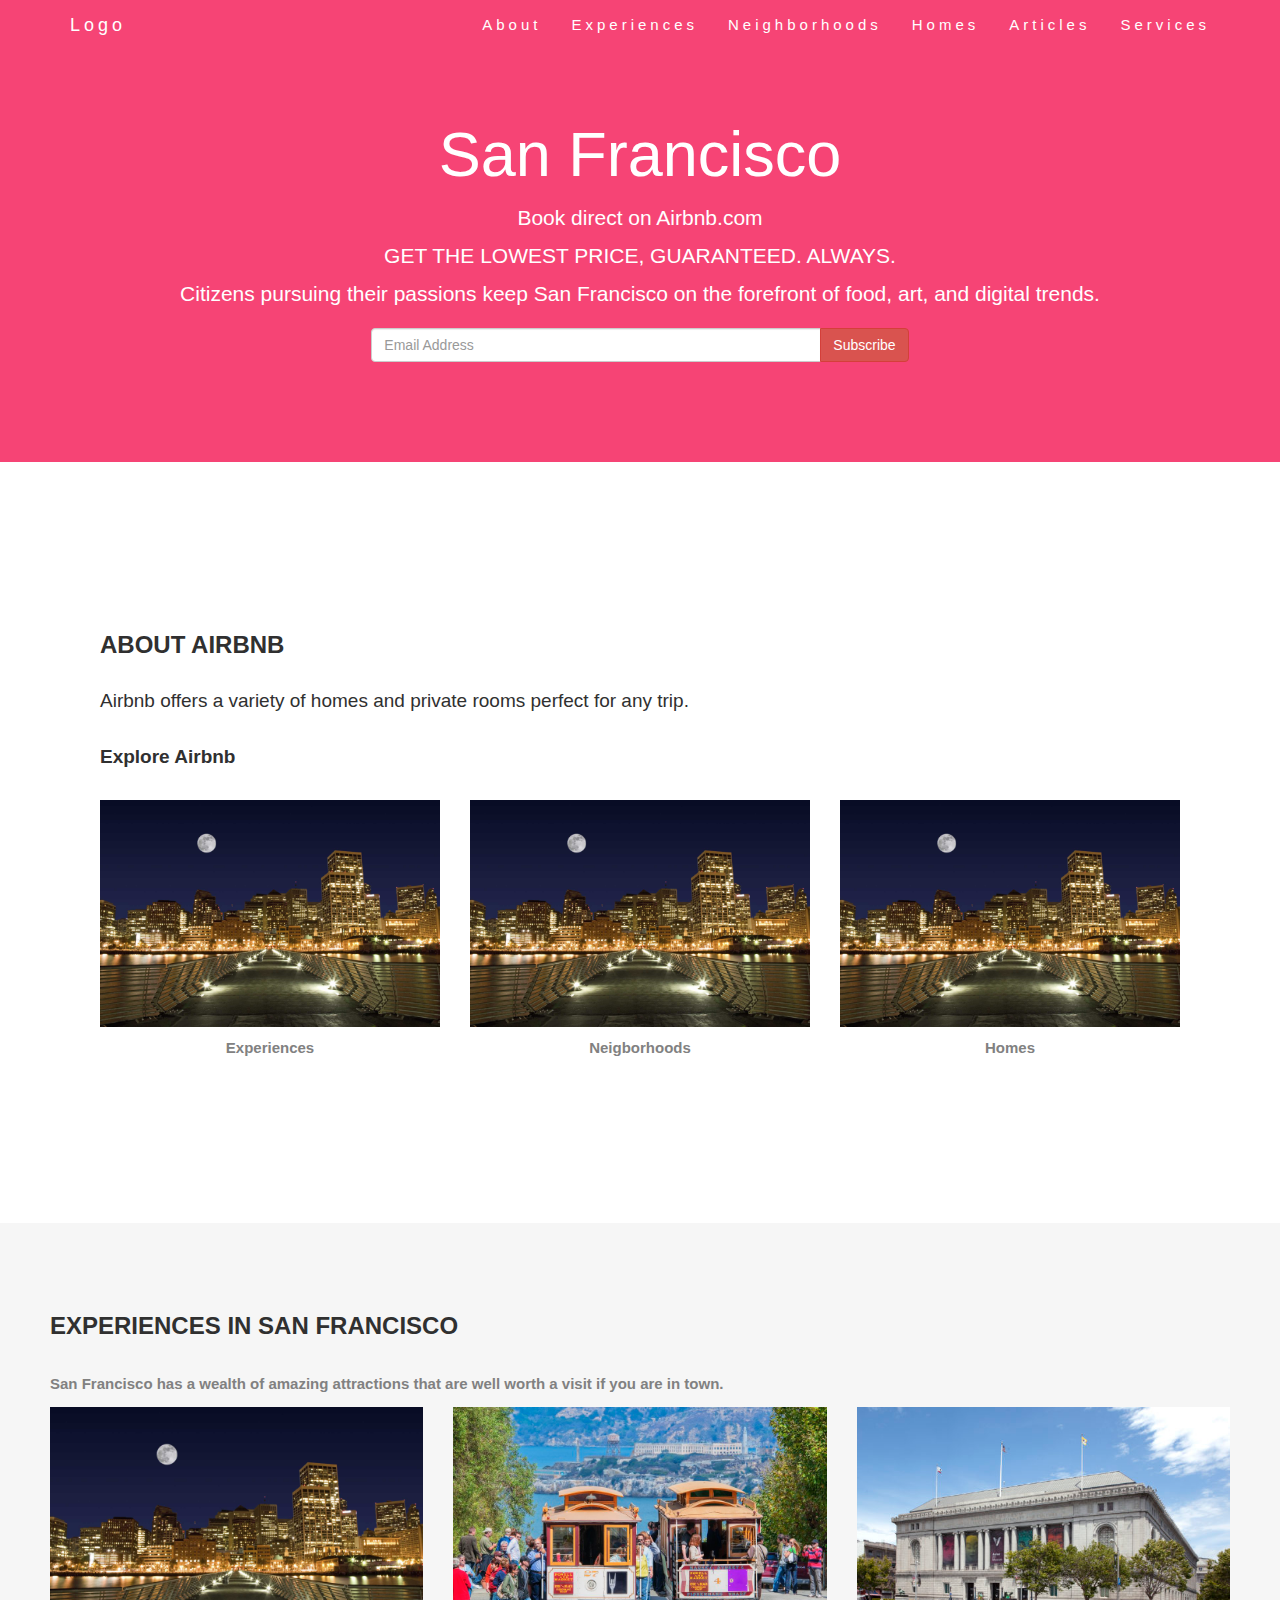
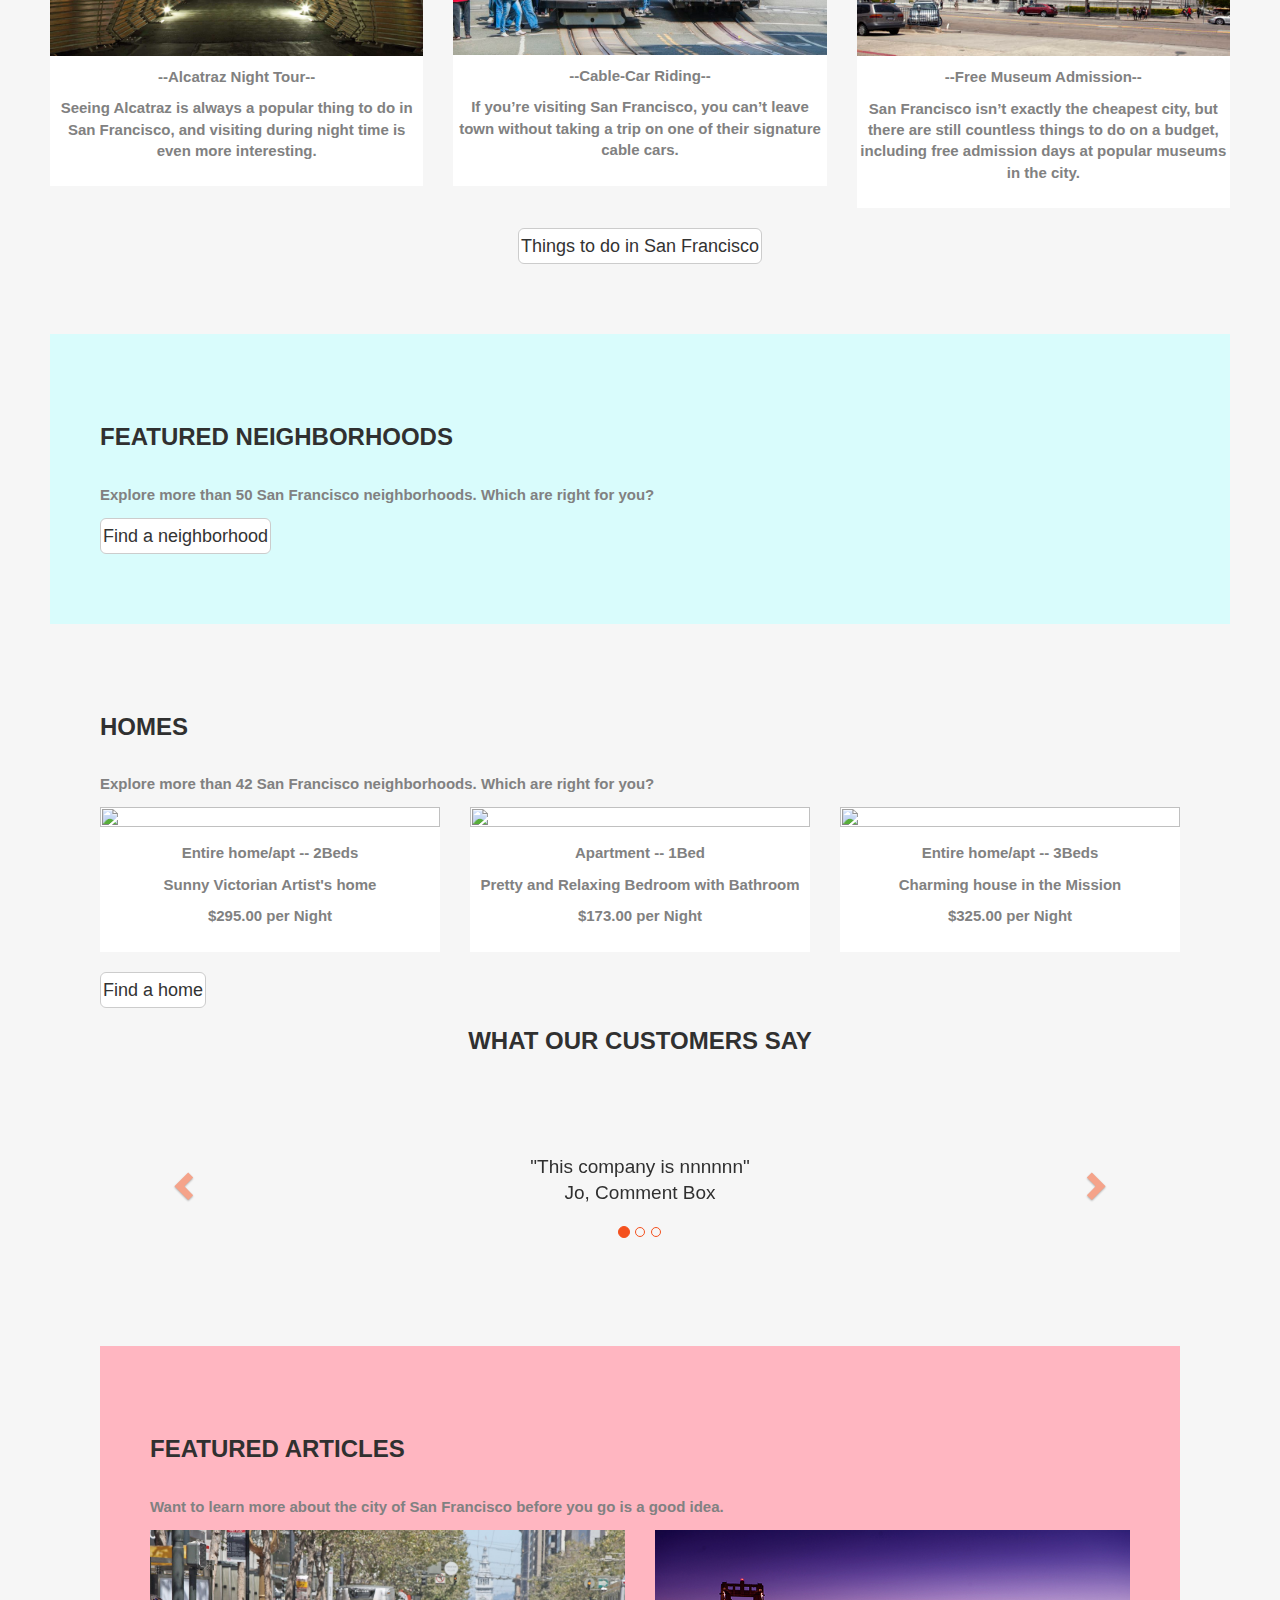
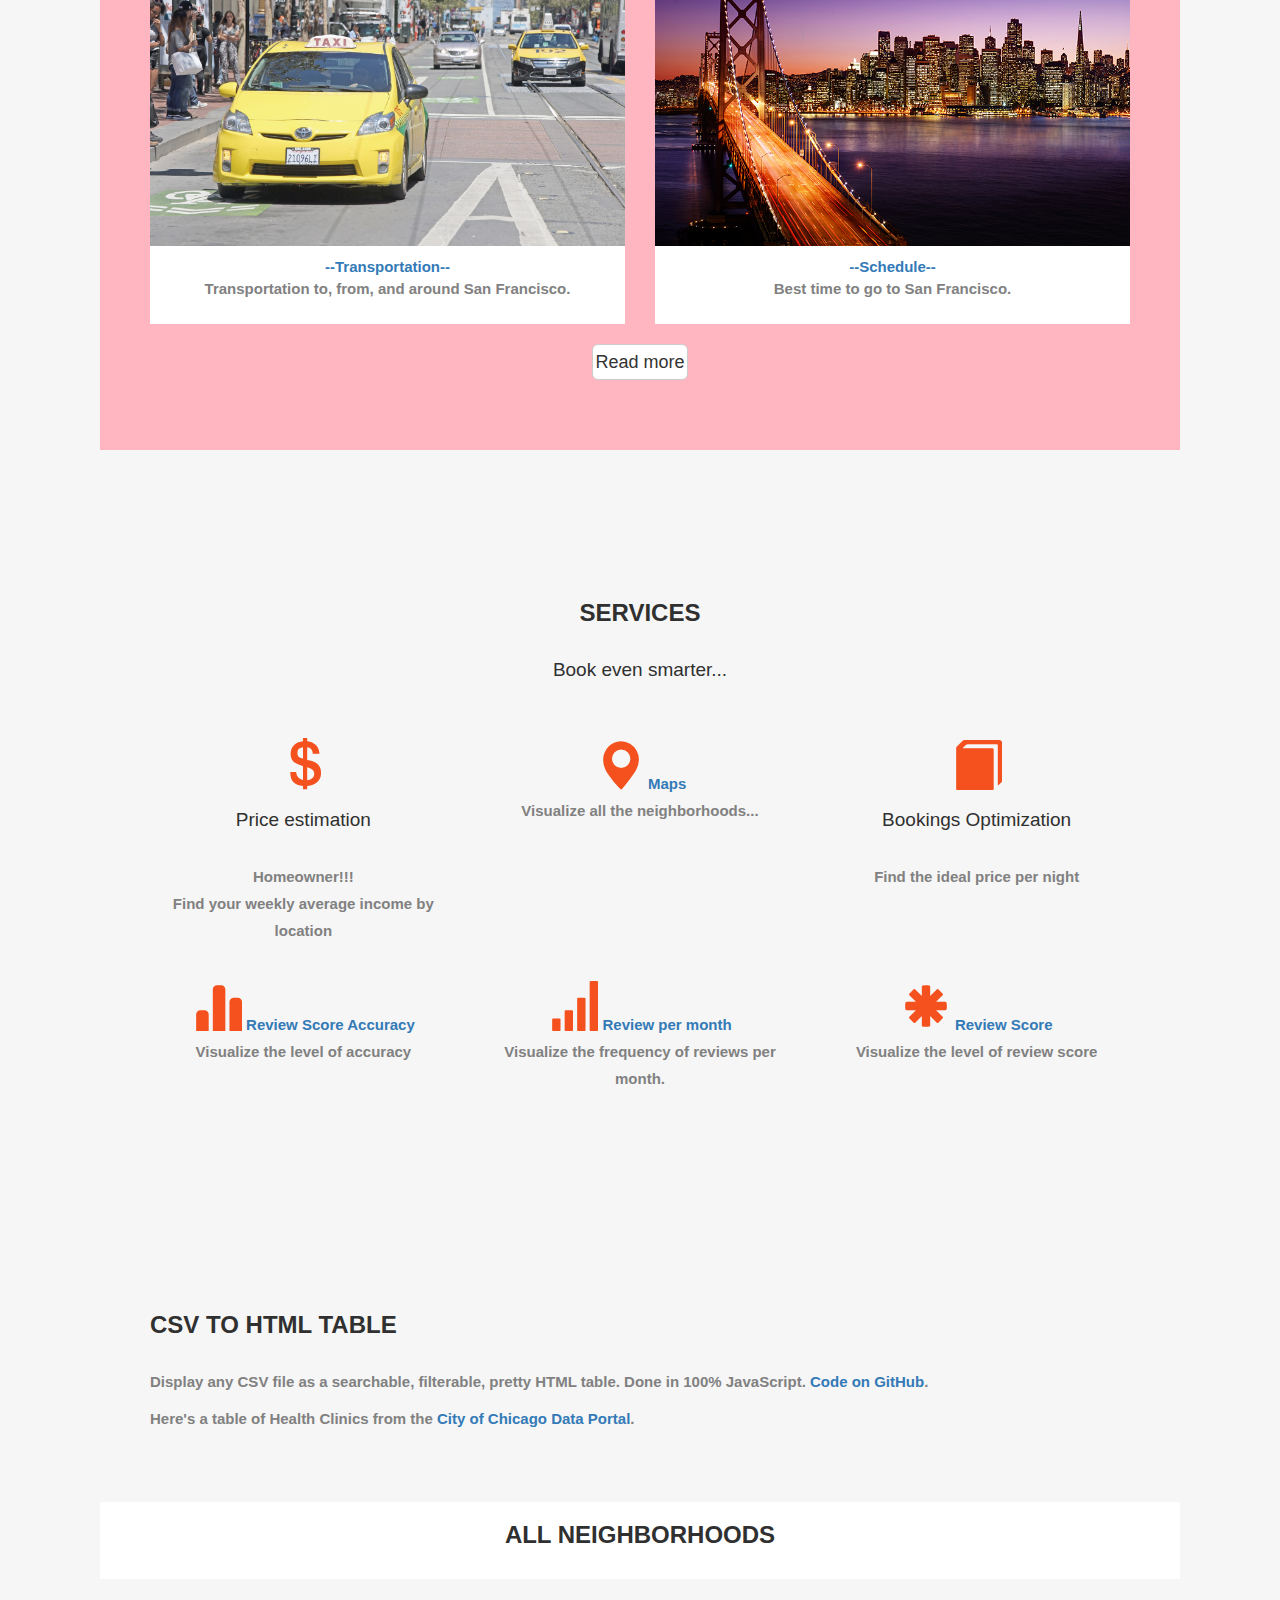
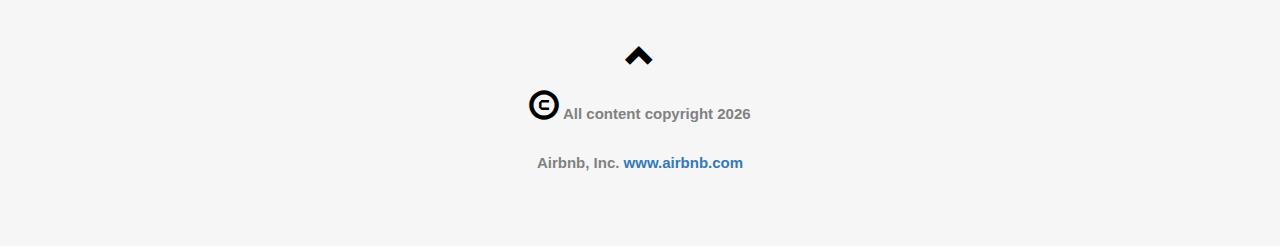
==== index.html @ 77269567 "Update index.html" ====
<!DOCTYPE html>
<html lang="en">

   	 <head>
	       <meta charset="utf-8">
               <meta http-equiv="X-UA-Compatible" content="IE=edge">
               <meta name="viewport" content="width=device-width, initial-scale=1">
   	 	      <nav class="navbar navbar-default navbar-fixed-top">
		            <div class="container">
			             <div class="navbar-header">
				             <button type="button" class="navbar-toggle" data-toggle="collapse" data-target="#myNavbar">
					            <span class="icon-bar"></span>
					            <span class="icon-bar"></span>
					            <span class="icon-bar"></span>  
					            
				             </button>
				            <a class="navbar-brand" href="#"> Logo </a>
			             </div>
			          <div class="collapse navbar-collapse" id="myNavbar">
				            <ul class="nav navbar-nav navbar-right">
					            <li><a href="#about"> About </a></li>
					            <li><a href="#experiences"> Experiences </a></li>
					            <li><a href="#neighborhoods"> Neighborhoods </a></li>
					            <li><a href="#homes"> Homes </a></li>
					            <li><a href="#articles"> Articles </a></li>
					            <li><a href="#services"> Services </a></li>
					            
				             </ul>
			          </div>
		            </div>
	            </nav>

        
        <title>San Francisco Airbnb Neighborhoods</title>
        <meta name="author" content="Jorelle Kebeto">
         <meta content="Display any CSV file as a searchable, filterable, pretty HTML table" />
          <!-- Add Bootstrap CDN -->
          <link rel="stylesheet" href="https://maxcdn.bootstrapcdn.com/bootstrap/3.3.7/css/bootstrap.min.css">
          <script src="https://ajax.googleapis.com/ajax/libs/jquery/1.12.4/jquery.min.js"></script>
          <script src="https://maxcdn.bootstrapcdn.com/bootstrap/3.3.7/js/bootstrap.min.js"></script>
          <script type="text/javascript" src="js/design.js" ></script>
       <!-- Link the css file -->
          <link rel="stylesheet" href="css/design.css">
     
     </head>
   
<body id="myPage" data-spy="scroll" data-target=".navbar" data-offset="55">
  <div class="jumbotron text-center">
     <h1>San Francisco</h1> 
       <p>Book direct on Airbnb.com </br>
           GET THE LOWEST PRICE, GUARANTEED. ALWAYS.</br>
           Citizens pursuing their passions keep San Francisco on the forefront of food, art, and digital trends. 
       </p> 
   <!-- Add an email address form -->
       <form class="form-inline">
       	 <div class="input-group">
       	 	<input type="email" class="form-control" size="50" placeholder="Email Address" required>
       	 	<div class="input-group-btn">
       	 		<button type="button" class="btn btn-danger"> Subscribe</button>
       	 	</div>
       	 </div>
       </form>
 </div>

 <!-- Add containers  -->

 <div class="container-fluid">
 	<div id="about" class="container-fluid ">
 	 <h2> About Airbnb </h2>
 	 <h4> Airbnb offers a variety of homes and private rooms perfect for any trip.</h4>
 	 <h4><strong> Explore Airbnb <strong></h4>
 	       <div class="row text-center">  
 	          <div class="col-sm-4">
 	    	    <div class="thumbnail">
 	    		  <img src="images/alcatraz.jpg" alt="">
 	    		  <p><strong> Experiences </strong></p>
 	    	    </div>
 	    	  </div>
 	    	  <div class="col-sm-4">
 	    	   <div class="thumbnail">
 	    		 <img src="images/alcatraz.jpg" alt="">
 	    		 <p><strong> Neigborhoods </strong></p>		
 	    	   </div>
 	    	  </div>
 	    	  <div class="col-sm-4">
 	     	   <div class="thumbnail">
 	    		 <img src="images/alcatraz.jpg" alt="">
 	    		 <p><strong> Homes </strong></p>		
 	    	   </div>
 	    	  </div>
 	         </div>
 	        </div>
 	</div>
 </div>

 <div class="container-fluid bg-grey">
   <div id="experiences" class="container-fluid size">
 	<h2> Experiences in San Francisco </h2>
 	<p> San Francisco has a wealth of amazing attractions that are well worth a visit if you are in town.</p>
 	<!-- Add thumbnail images -->

 	<div class="row text-center">  
 	    <div class="col-sm-4">
 	    	<div class="thumbnail">
 	    		<img src="images/alcatraz.jpg" alt="">
 	    		<p><strong> --Alcatraz Night Tour-- </strong></p>
 	    		<p> Seeing Alcatraz is always a popular thing to do in San Francisco, and visiting during night time is even more interesting.</p>
 	    	</div>
 	    </div>

 	    <div class="col-sm-4">
 	    	<div class="thumbnail">
 	    		<img src="images/car-ride.jpg" alt="">
 	    		<p><strong> --Cable-Car Riding--</strong></p>
 	    		<p> If you’re visiting San Francisco, you can’t leave town without taking a trip on one of their signature cable cars. </p>
 	    	</div>
 	    </div>

 	    <div class="col-sm-4">
 			<div class="thumbnail">
 				<img src="images/freemuseum.jpg" alt="">
 				<p> <strong>--Free Museum Admission--</strong> </p>
 				<p> San Francisco isn’t exactly the cheapest city, but there are still countless things to do on a budget, including free admission days at popular museums in the city. </p>
 			</div>
 		</div>
        <button onclick="window.open('https://www.thecrazytourist.com/top-25-things-to-do-in-san-francisco/')" class="btn btn-default btn-lg" type="button">Things to do in San Francisco</button>
 	
  </div>
 	
 </div>

 <div class="container-fluid bg-blue">
   <div id="neighborhoods" class="container-fluid size">
 	<h2> Featured Neighborhoods </h2>
 	<p> Explore more than 50 San Francisco neighborhoods. Which are right for you? </p>

 	<button class="btn btn-default btn-lg"> Find a neighborhood </button>
   </div>
 </div>

 <div class="container-fluid bg-grey">
   <div id="homes" class="container-fluid size">
 	<h2> Homes </h2>
 	<p> Explore more than 42 San Francisco neighborhoods. Which are right for you? </p>

            <div class="row text-center">  
 	          <div class="col-sm-4">
 	    	    <div class="thumbnail">
 	    		  <img src="https://a0.muscache.com/im/pictures/a5a8b501-bb6a-422e-9786-8e040cba79a9.jpg?aki_policy=small" alt="">
 	    		  <p> Entire home/apt -- 2Beds </p>
 	    		  <p>  Sunny Victorian Artist's home </p>
 	    		  <p>  $295.00 per Night </p>
 	    	    </div>
 	    	  </div>
 	    	  <div class="col-sm-4">
 	    	   <div class="thumbnail">
 	    		 <img src="https://a0.muscache.com/im/pictures/101933793/e5696c70_original.jpg?aki_policy=small" alt="">
 	    		 <p><strong> Apartment -- 1Bed </strong></p>	
 	    		 <p>  Pretty and Relaxing Bedroom with Bathroom </p>
 	    		  <p> $173.00 per Night </p>	
 	    	   </div>
 	    	  </div>
 	    	  <div class="col-sm-4">
 	     	   <div class="thumbnail">
 	    		 <img src="https://a0.muscache.com/im/pictures/d4b95bac-2c4e-4d62-845f-7a0bb9acb022.jpg?aki_policy=small" alt="">
 	    		 <p><strong> Entire home/apt -- 3Beds </strong></p>	
 	    		 <p>  Charming house in the Mission </p>
 	    		  <p>  $325.00 per Night </p>		
 	    	   </div>
 	    	  </div>
 	         </div>
        <button class="btn btn-default btn-lg"> Find a home </button>


 	<!-- Add a carousel -->
 	  <h2><center> What our customers say</center> </h2>
 	  <div id="myCarousel" class="carousel slide text-center" data-ride="carousel">
 	  <!-- Indicators -->
 	         <div id='table-container'></div>
                     
            <ol class="carousel-indicators">
                 <li data-target="#myCarousel" data-slide-to="0" class="active"></li>
                 <li data-target="#myCarousel" data-slide-to="1"></li>
                 <li data-target="#myCarousel" data-slide-to="2"></li>
            </ol>
     <!-- Wrapper for slides -->
        <div class="carousel-inner" role="listbox">
        	<div class="item active">
        		<h4> "This company is nnnnnn" <br>
              <span style="font-style:normal;"> Jo, Comment Box </span></h4>
            </div>

          <div class="item">
        	<h4> "One andjkskds"<br> <span style="font-style:normal;"> Jorelle, Rep </span></h4>
          </div>

        </div>	

     <!-- Left and Right controls -->
        <a class="left carousel-control" href="#myCarousel" role="button" data-slide="prev">
            <span class="glyphicon glyphicon-chevron-left" aria-hidden="true"></span>
            <span class="sr-only">Previous</span>
        </a>
        <a class="right carousel-control" href="#myCarousel" role="button" data-slide="next">
            <span class="glyphicon glyphicon-chevron-right" aria-hidden="true"></span>
            <span class="sr-only">Next</span>
        </a>
    </div>
 </div>

 <div class="container-fluid bg-pink">
   <div id="articles" class="container-fluid size">
 	<h2> Featured Articles </h2>
     <p>Want to learn more about the city of San Francisco before you go is a good idea.</p>

    <!-- Add some articles -->
     <div class="row text-center">  
 	    <div class="col-sm-6">
 	    	<div class="thumbnail">
 	    	      <img src="images/transportation.jpg">
 	    		<a onclick="window.open('https://www.sfmta.com/getting-around/transit/schedules-trip-planners')"> --Transportation-- </a>
 	    		<p> Transportation to, from, and around San Francisco.</p>
 	    	</div>
 	    </div>

 	    <div class="col-sm-6">
 	    	<div class="thumbnail">
 	    		<img src="images/sanfrancisco.jpg">
 	    		<a onclick="window.open('https://travel.usnews.com/San_Francisco_CA/When_To_Visit/')"> --Schedule-- </a>
 	    		<p> Best time to go to San Francisco. </p>
 	    	</div>
 	    </div>
	   <button onclick="window.open('http://www.sftravel.com/')" class="btn btn-default btn-lg" type="button"> Read more </button>
 	   
     </div>
    </div>
   </div>

 <!-- Add some services -->
 <div class="container-fluid text-center">
   <div id="services" class="container-fluid size"> 
 	<h2>Services</h2>
 	<h4> Book even smarter...</h4>
 	<br>
 	<div class="row">
 		<div class="col-sm-4">
 			<span class="glyphicon glyphicon-usd logo-small"></span>
 			<h4>Price estimation</h4>
 			<p> Homeowner!!! </br> Find your weekly average income by location</p>
 		</div>
 	    <div class="col-sm-4">
 		    <span class="glyphicon glyphicon-map-marker logo-small"></span>
 		    <a onclick="window.open('map.html')">Maps</a>
 		    <p>Visualize all the neighborhoods...</p>
 	    </div>
 	    <div class="col-sm-4">
 		    <span class="glyphicon glyphicon-book logo-small"></span>
 		    <h4> Bookings Optimization </h4>
 		    <p>  Find the ideal price per night </p>
 	    </div>
    </div>
    <br>
     <div class="row">
 	    <div class="col-sm-4">
 		    <span class="glyphicon glyphicon-stats logo-small"></span>
		    <!-- Display Splunk Dashboard to visualize data -->
 		    	<a onclick="window.open('https://prd-p-q9svvkkl75dl.cloud.splunk.com/en-US/app/search/reviews_')"> Review Score Accuracy </a>
 		    	<p> Visualize the level of accuracy </p>
 		</div>
 		<div class="col-sm-4">
 			<span class="glyphicon glyphicon-signal logo-small"></span>
 			<a onclick="window.open('https://prd-p-q9svvkkl75dl.cloud.splunk.com/en-US/app/search/review_per_month')"> Review per month </a>
 			<p> Visualize the frequency of reviews per month. </p>
 		</div>
 		<div class="col-sm-4">
 			<span class="glyphicon glyphicon-asterisk logo-small"></span>
 			<a onclick="window.open('https://prd-p-q9svvkkl75dl.cloud.splunk.com/en-US/app/search/review_score_cleanliness')"> Review Score </a>
 			<p> Visualize the level of review score </p>
 		</div>
 	</div>
 	</div>
   </div>

	 
	 
    <div class="container-fluid">

      <h2>CSV to HTML Table</h2>

      <p>Display any CSV file as a searchable, filterable, pretty HTML table. Done in 100% JavaScript. <a href='https://github.com/derekeder/csv-to-html-table'>Code on GitHub</a>.</p>

      <p>Here's a table of Health Clinics from the <a href='https://data.cityofchicago.org/browse?q=health%20clinic&sortBy=relevance&utf8=%E2%9C%93'>City of Chicago Data Portal</a>.</p>
      
      <div id='table-container'></div>

    </div><!-- /.container -->

 <!-- All neighborhoods -->
     <div class="container-fluid bg-white">
     	<h2><center> All Neighborhoods </center></h2>
	                          <script type="text/javascript">
      function format_link(link){
        if (link)
          return "<a href='" + link + "' target='_blank'>" + link + "</a>";
        else
          return "";
      }

      CsvToHtmlTable.init({
        csv_path: 'data/neighbourhoods.csv',
        element: 'table-container', 
        allow_download: true,
        csv_options: {separator: ',', delimiter: '"'},
        datatables_options: {"paging": false},
        custom_formatting: [[4, format_link]]
      });
    </script>

     </div>

</div>

 

<footer class="container-fluid text-center">
 
  <a href="#myPage" title="To Top">

    <span class="glyphicon glyphicon-chevron-up"></span>
  </a>                                                  
        <p class="copyright"><span class="glyphicon glyphicon-copyright-mark logo-small"></span> All content copyright <script type="text/javascript">
           document.write(new Date().getFullYear());
        </script></p>
  <p>Airbnb, Inc. <a href="https://airbnb.com" title="Visit airbnb">www.airbnb.com</a></p> 
 
</footer>

<!-- Bootstrap core JavaScript
    ================================================== -->
    <!-- Placed at the end of the document so the pages load faster -->
    <script type="text/javascript" src="js/jquery.min.js"></script>
    <script type="text/javascript" src="js/bootstrap.min.js"></script>
    <script type="text/javascript" src="js/jquery.csv.min.js"></script>
    <script type="text/javascript" src="js/jquery.dataTables.min.js"></script>
    <script type="text/javascript" src="js/dataTables.bootstrap.js"></script>
    <script type="text/javascript" src="js/csv_to_html_table.js"></script>

</body>
</html>
---- css/design.css ----
.jumbotron {
	 background-color: #F64475;
	 color: #ffffff;
	 padding: 100px 25px;
	 font-family: Montserrat, sans-serif;
}

body {
    font: 400 15px Lato, sans-serif;
    line-height: 1.8;
    color: #818181;
}

h2 {
    font-size: 24px;
    text-transform: uppercase;
    color: #303030;
    font-weight: 600;
    margin-bottom: 30px;
}

h4 {
    font-size: 19px;
    line-height: 1.375em;
    color: #303030;
    font-weight: 400;
    margin-bottom: 30px;
}

.navbar {
    margin-bottom: 0;
    background-color: #F64475;
    z-index: 9999;
    border: 0;
    font-size: 15px !important;
    line-height: 1.42857143 !important;
    letter-spacing: 4px;
    border-radius: 0;
    font-family: Montserrat, sans-serif;
}

.navbar li a, .navbar .navbar-brand {
    color: #fff !important;
}

.navbar-nav li a:hover, .navbar-nav li.active a {
    color: #f4511e !important;
    background-color: #fff !important;
}

.navbar-default .navbar-toggle {
    border-color: transparent;
    color: #fff !important;
}


#map iframe {
	height: 100%;
	width: 100%;
}
.container-fluid {
	padding: 60px 50px;
}
.size {
	padding: 70px 0px;
}
.btn-lg {
    padding: 5px 2px;
}
.bg-grey {
	background-color: #f6f6f6;
	padding: 0px 50px;
	
}
.bg-white {
	background-color: white;
	padding: 0px 50px;
}
.bg-blue {
	background-color: #D9FCFC;
	padding: 0px 50px;
}
.bg-pink {
	background-color: lightpink; 
	padding: 0px 50px;
}
.logo-small {
	color: #f4511e;
	font-size: 50px;
}
.logo {
	color: #f4511e;
	font-size: 200px;
}
.thumbnail {
	padding: 0 0 15px 0;
	border: none;
	border-radius: 0;
}
.thumbnail img {
	width: 100%;
	height: 100%;
	margin-bottom: 10px;
}
.carousel-control.right, .carousel-control.left {
	background-image: none;
	color: #f4511e;
}

.carousel-indicators li {
	border-color: #f4511e;
}

.carousel-indicators li.active {
	background-color: #f4511e;
}

.item h4 {
	font-size: 19px;
	line-height: 1.375em;
	font-weight: 400;
	margin: 70px 0;
}

.item span {
	font-style: normal;

}

footer .glyphicon {
    font-size: 30px;
    margin-bottom: 20px;
    color: black;

}
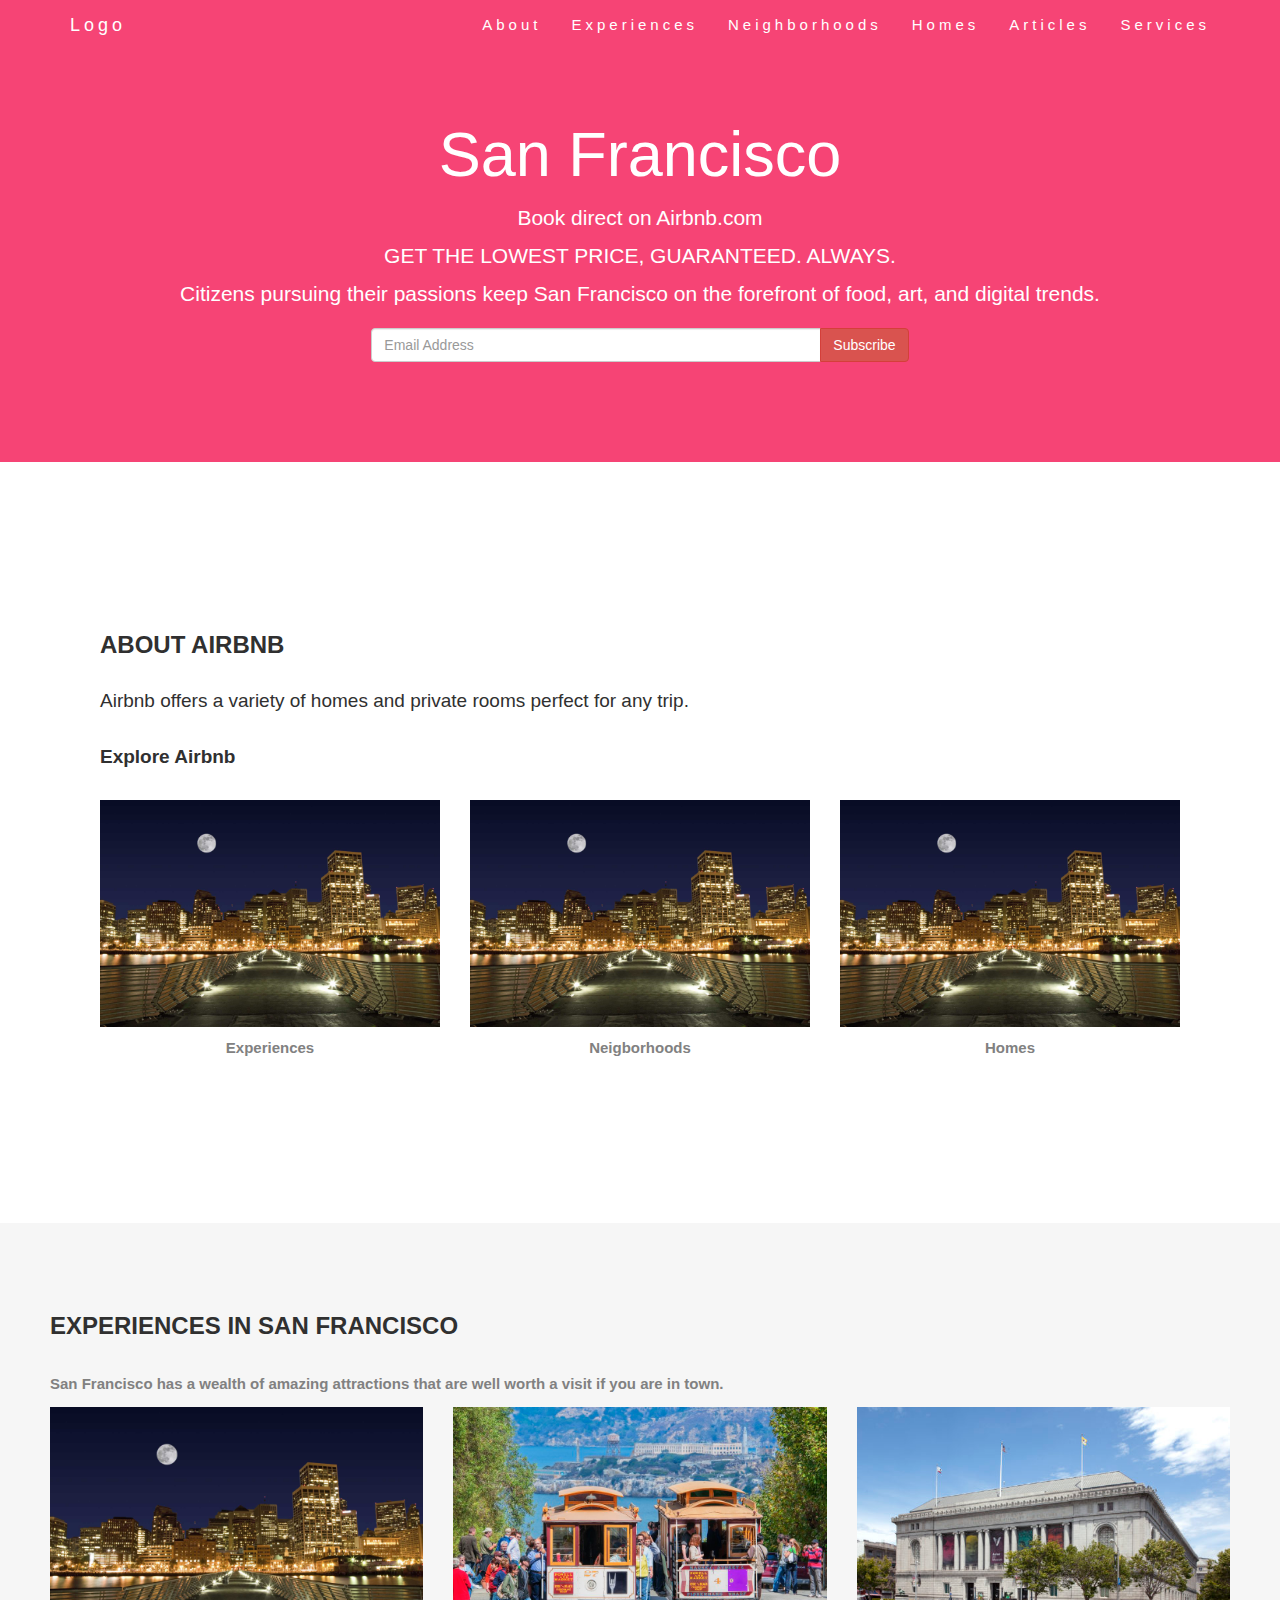
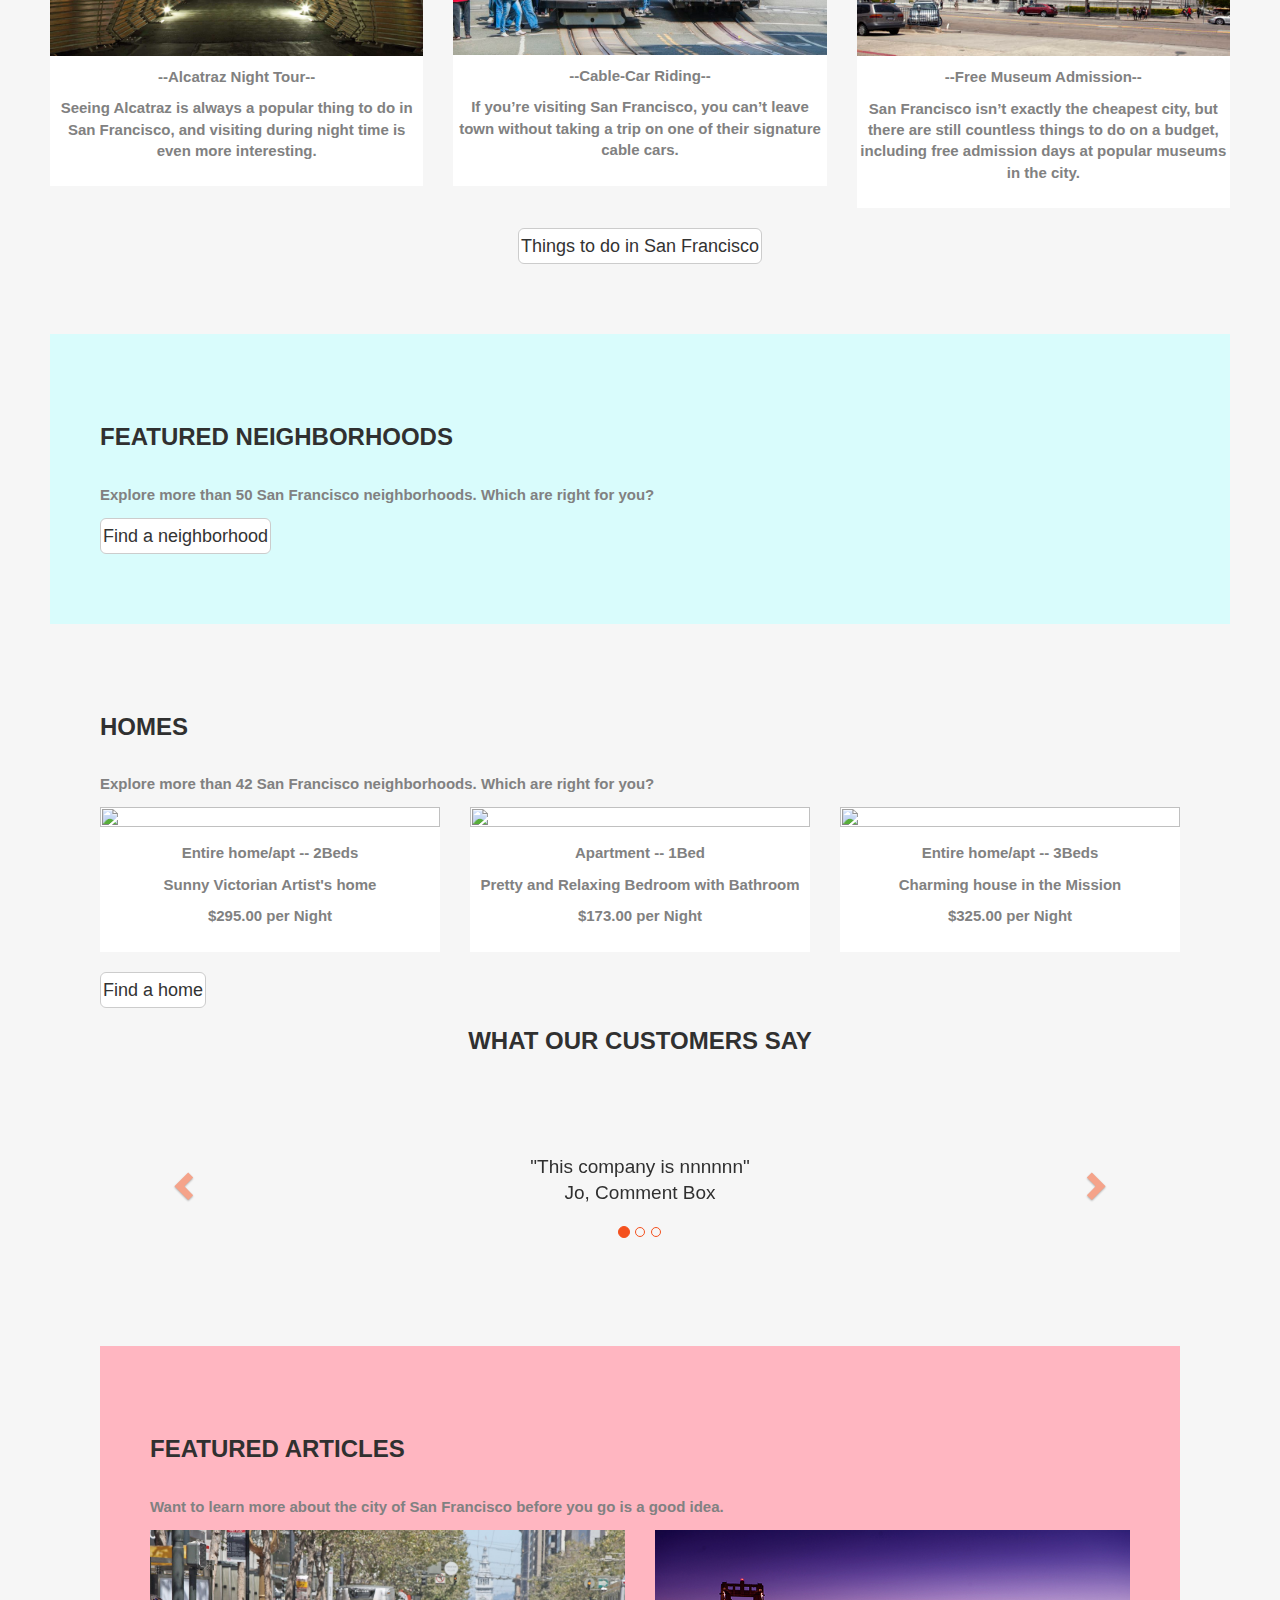
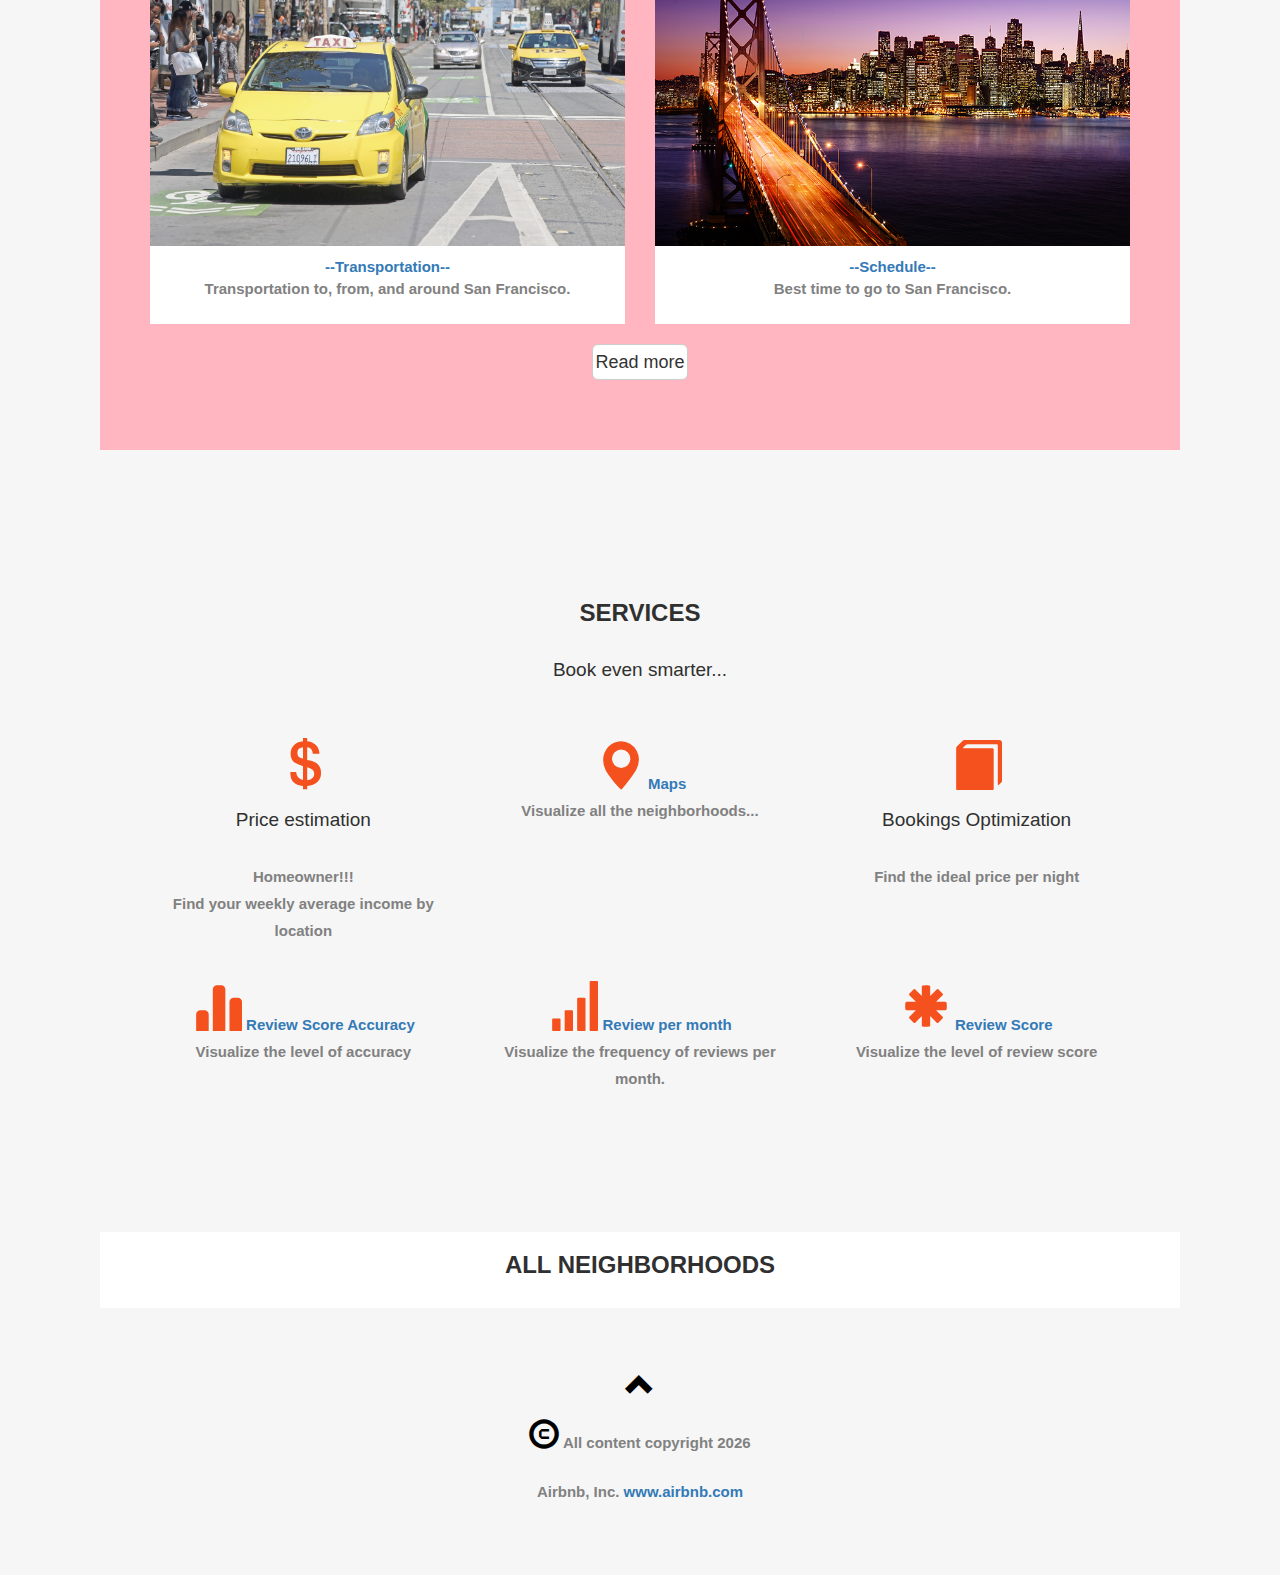
==== commit 72565dd8: "Update index.html" ====
--- a/index.html
+++ b/index.html
@@ -280,42 +280,12 @@
  	</div>
  	</div>
    </div>
-
-	 
-	 
-    <div class="container-fluid">
-
-      <h2>CSV to HTML Table</h2>
-
-      <p>Display any CSV file as a searchable, filterable, pretty HTML table. Done in 100% JavaScript. <a href='https://github.com/derekeder/csv-to-html-table'>Code on GitHub</a>.</p>
-
-      <p>Here's a table of Health Clinics from the <a href='https://data.cityofchicago.org/browse?q=health%20clinic&sortBy=relevance&utf8=%E2%9C%93'>City of Chicago Data Portal</a>.</p>
       
-      <div id='table-container'></div>
-
-    </div><!-- /.container -->
 
  <!-- All neighborhoods -->
      <div class="container-fluid bg-white">
-     	<h2><center> All Neighborhoods </center></h2>
-	                          <script type="text/javascript">
-      function format_link(link){
-        if (link)
-          return "<a href='" + link + "' target='_blank'>" + link + "</a>";
-        else
-          return "";
-      }
-
-      CsvToHtmlTable.init({
-        csv_path: 'data/neighbourhoods.csv',
-        element: 'table-container', 
-        allow_download: true,
-        csv_options: {separator: ',', delimiter: '"'},
-        datatables_options: {"paging": false},
-        custom_formatting: [[4, format_link]]
-      });
-    </script>
-
+	     <a onclick="window.open('neigborhoods.html')"><h2><center> All Neighborhoods </center></h2></a>
+	                         
      </div>
 
 </div>
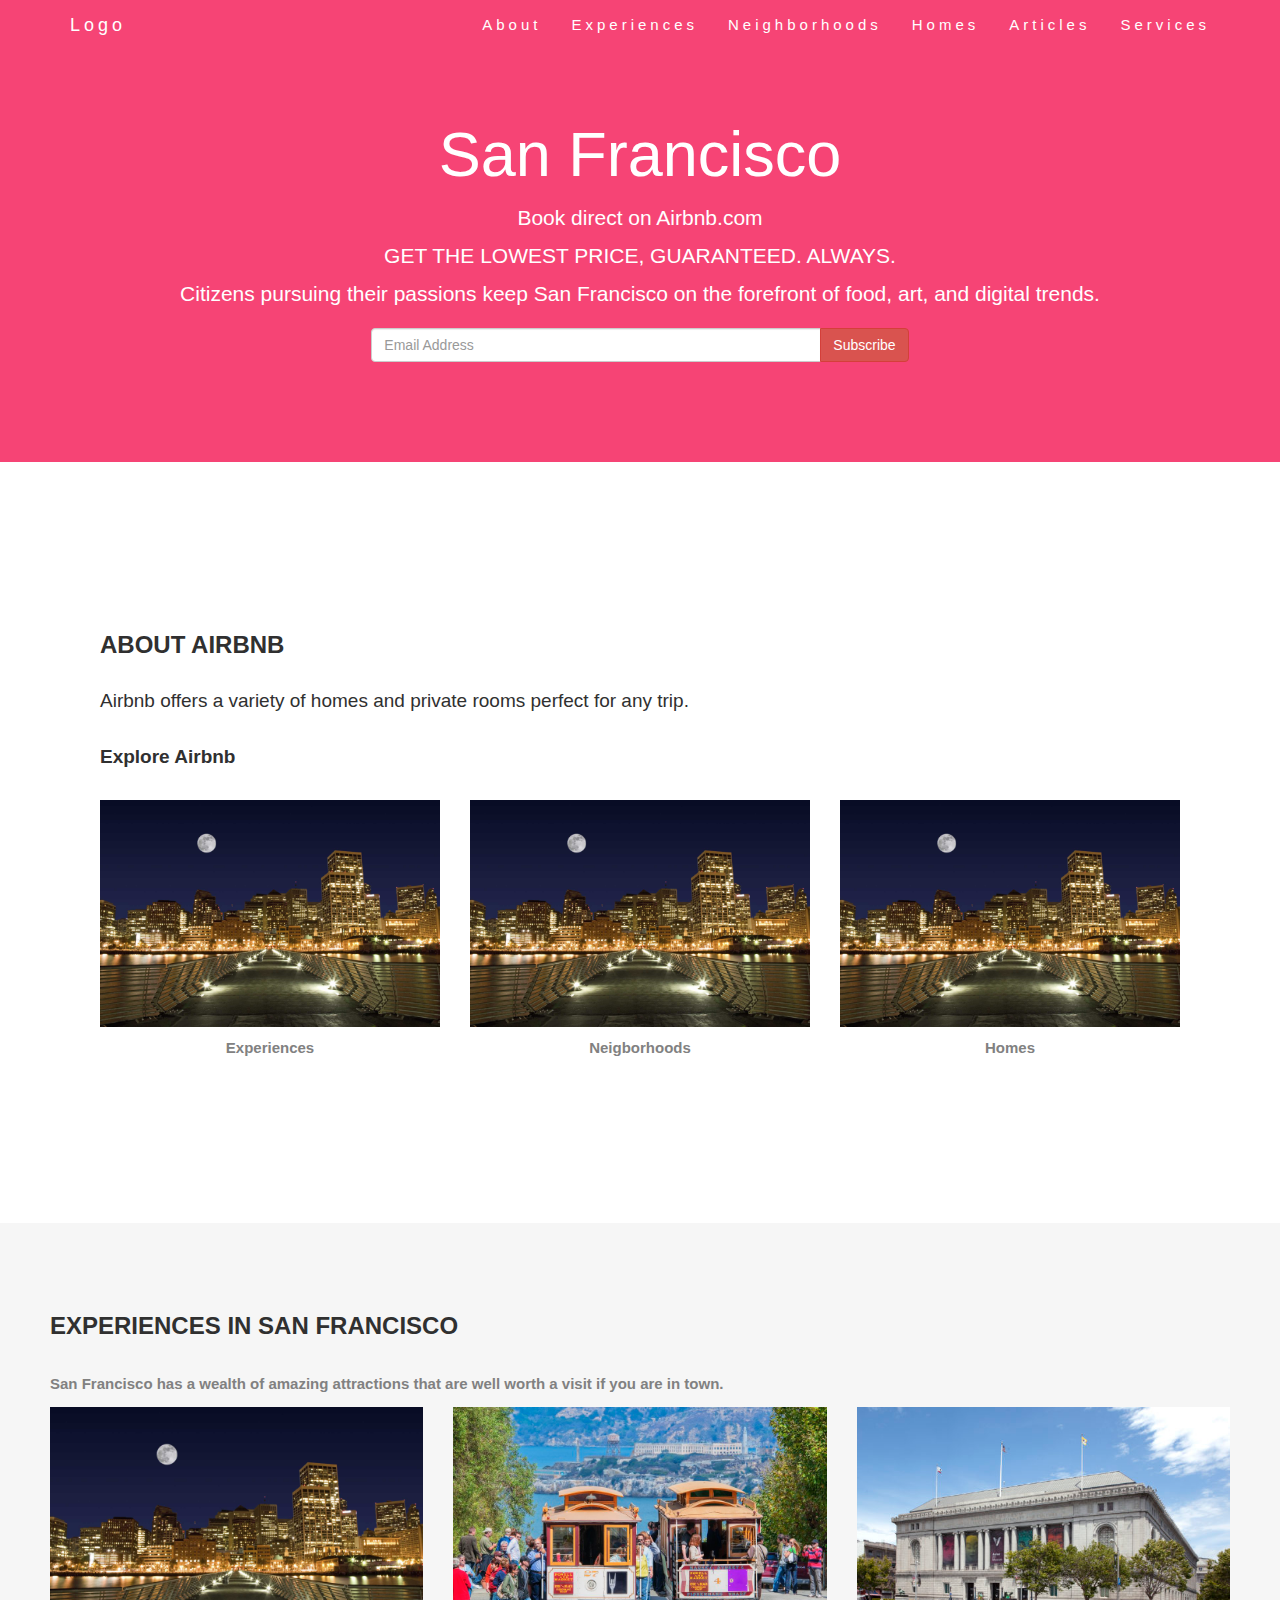
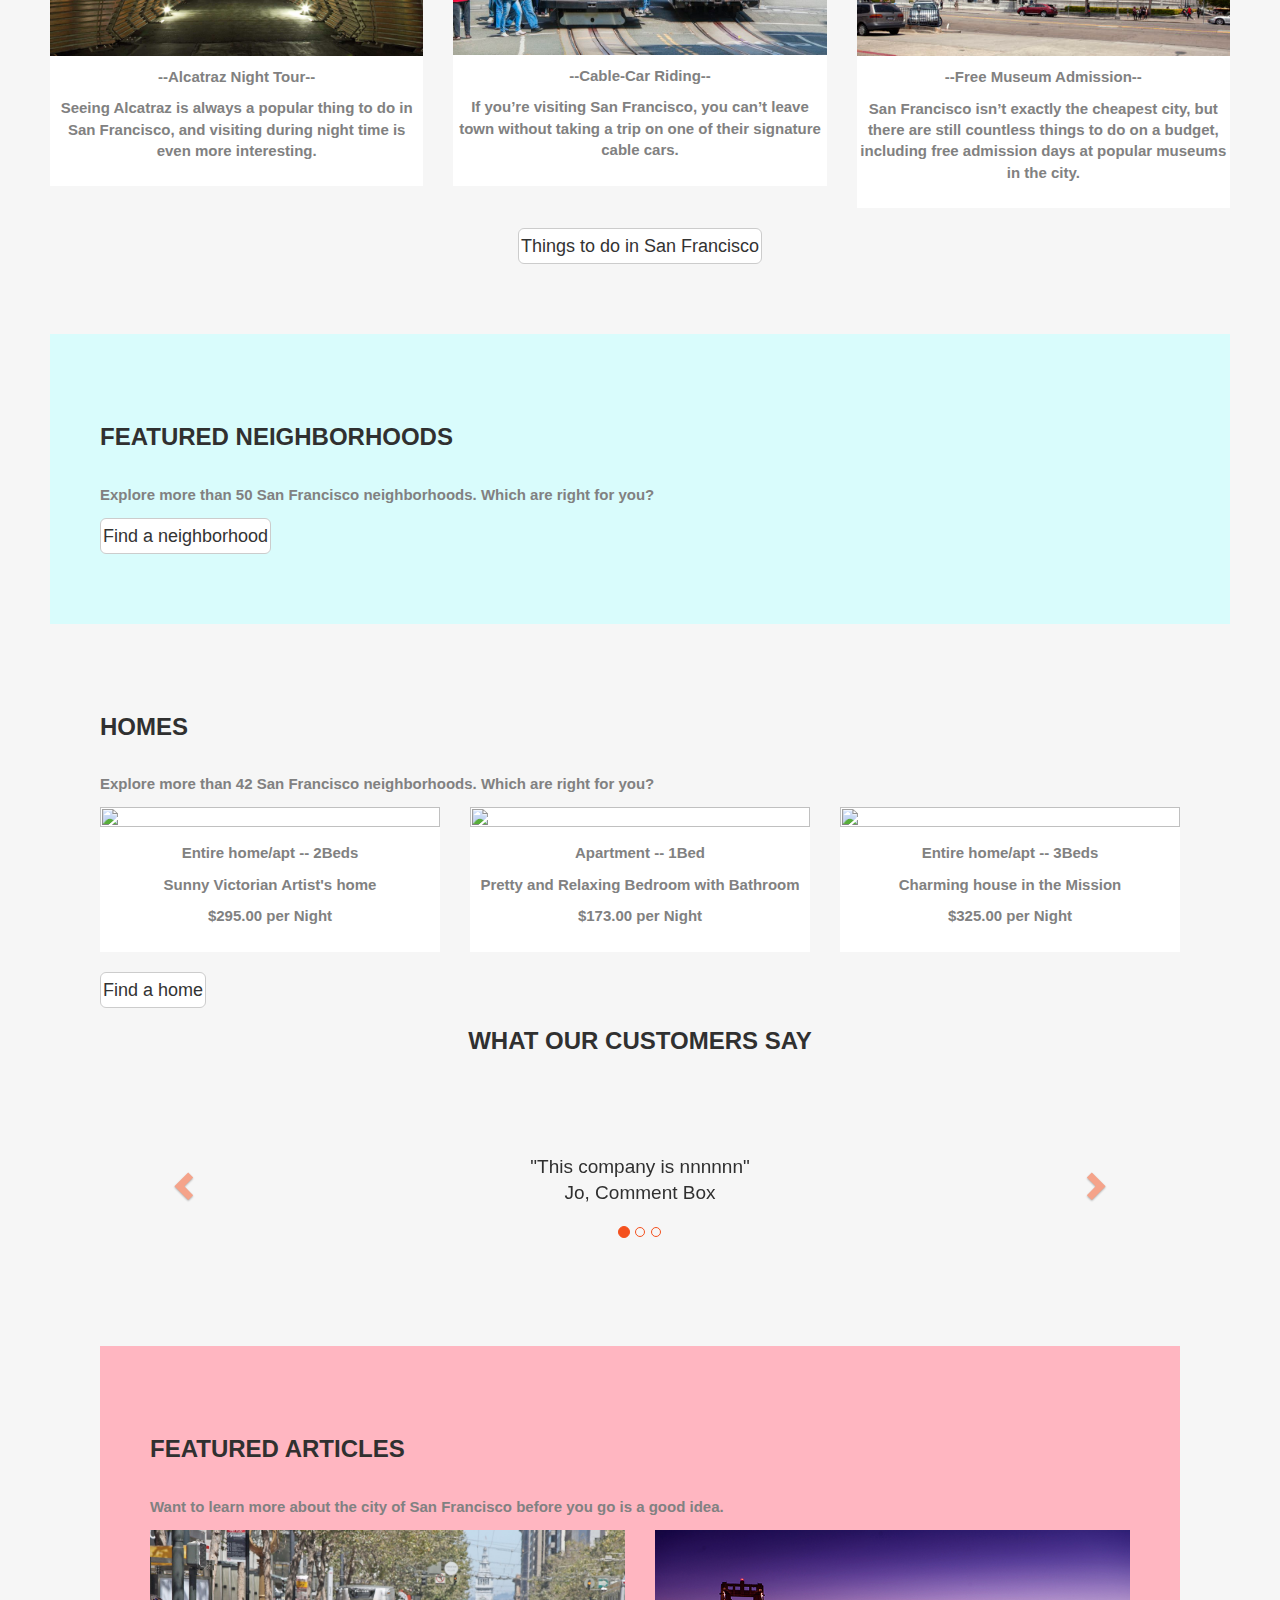
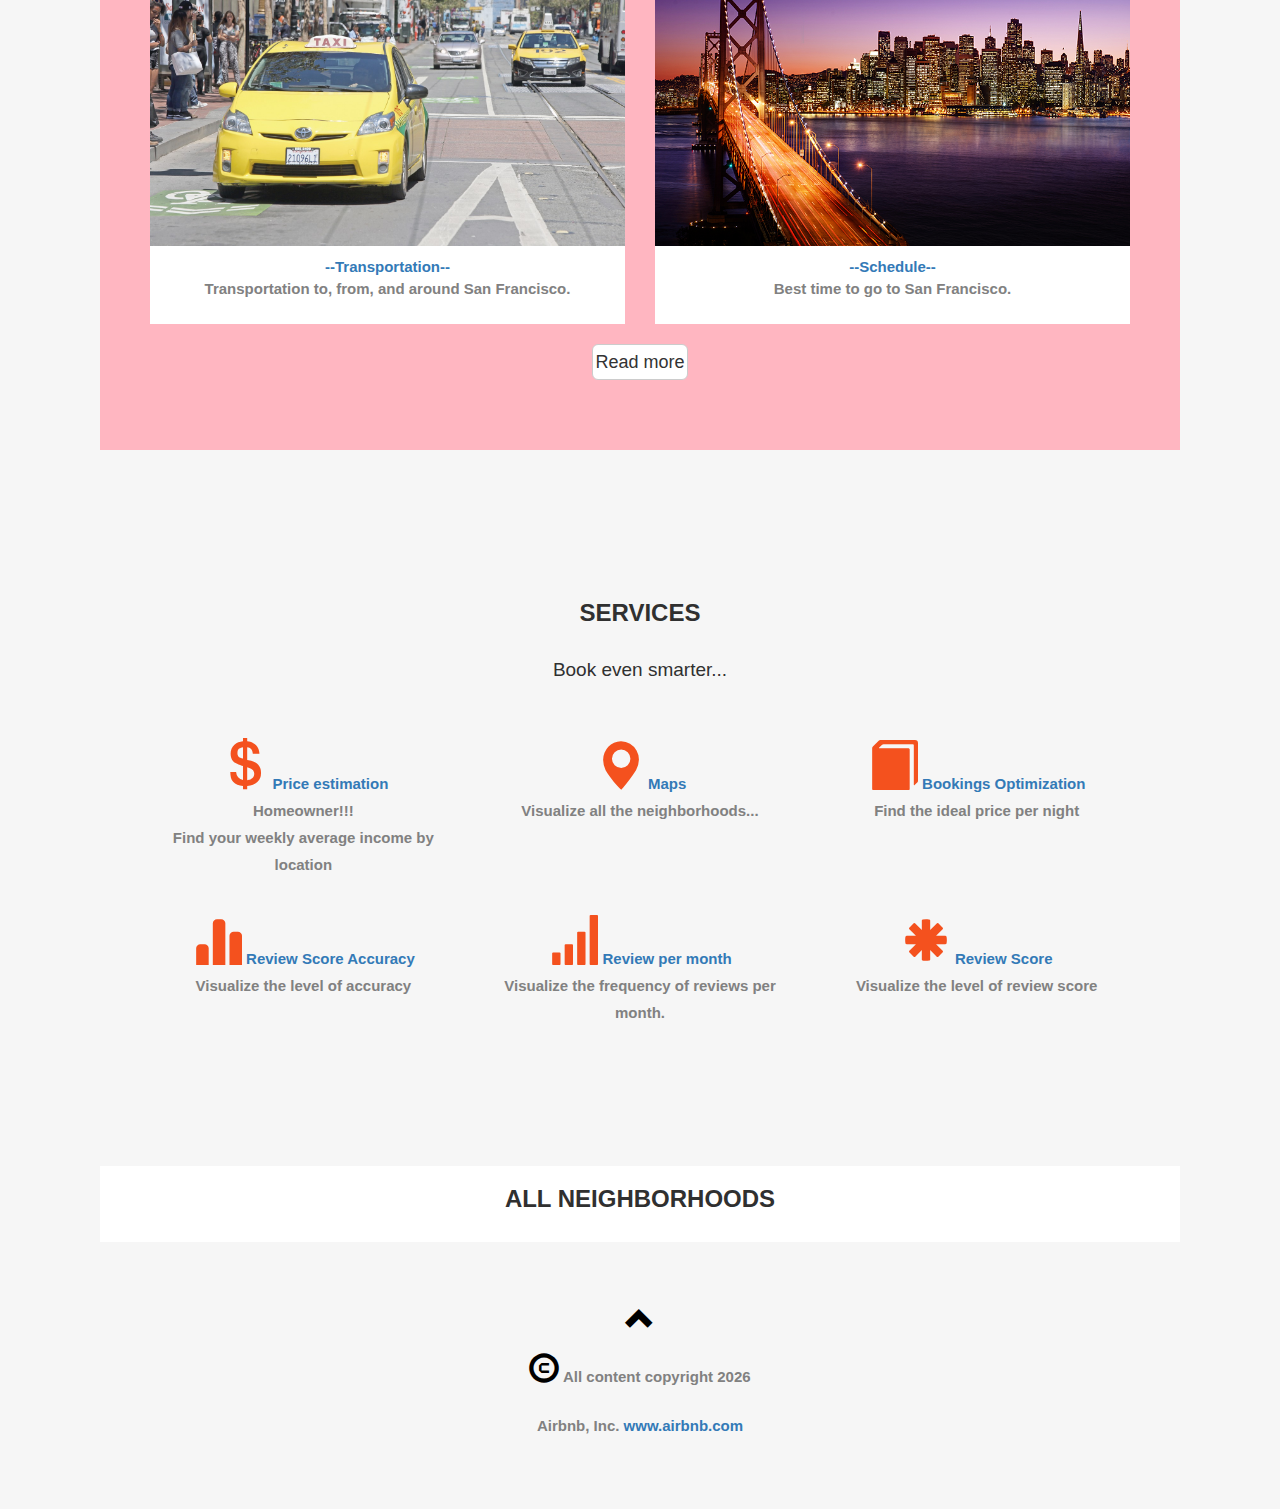
==== commit 4898d8a5: "Update index.html" ====
--- a/index.html
+++ b/index.html
@@ -169,7 +169,7 @@
  	    	   </div>
  	    	  </div>
  	         </div>
-        <button class="btn btn-default btn-lg"> Find a home </button>
+         <button onclick="window.open('findhome.html')" class="btn btn-default btn-lg" type="button"><center>Find a home</center></button>
 
 
  	<!-- Add a carousel -->
@@ -245,7 +245,7 @@
  	<div class="row">
  		<div class="col-sm-4">
  			<span class="glyphicon glyphicon-usd logo-small"></span>
- 			<h4>Price estimation</h4>
+			<a onclick="window.open('priceestimation.html')">Price estimation</a>
  			<p> Homeowner!!! </br> Find your weekly average income by location</p>
  		</div>
  	    <div class="col-sm-4">
@@ -255,7 +255,7 @@
  	    </div>
  	    <div class="col-sm-4">
  		    <span class="glyphicon glyphicon-book logo-small"></span>
- 		    <h4> Bookings Optimization </h4>
+ 		    <a onclick="window.open('book_optimization.html')"> Bookings Optimization </a>
  		    <p>  Find the ideal price per night </p>
  	    </div>
     </div>
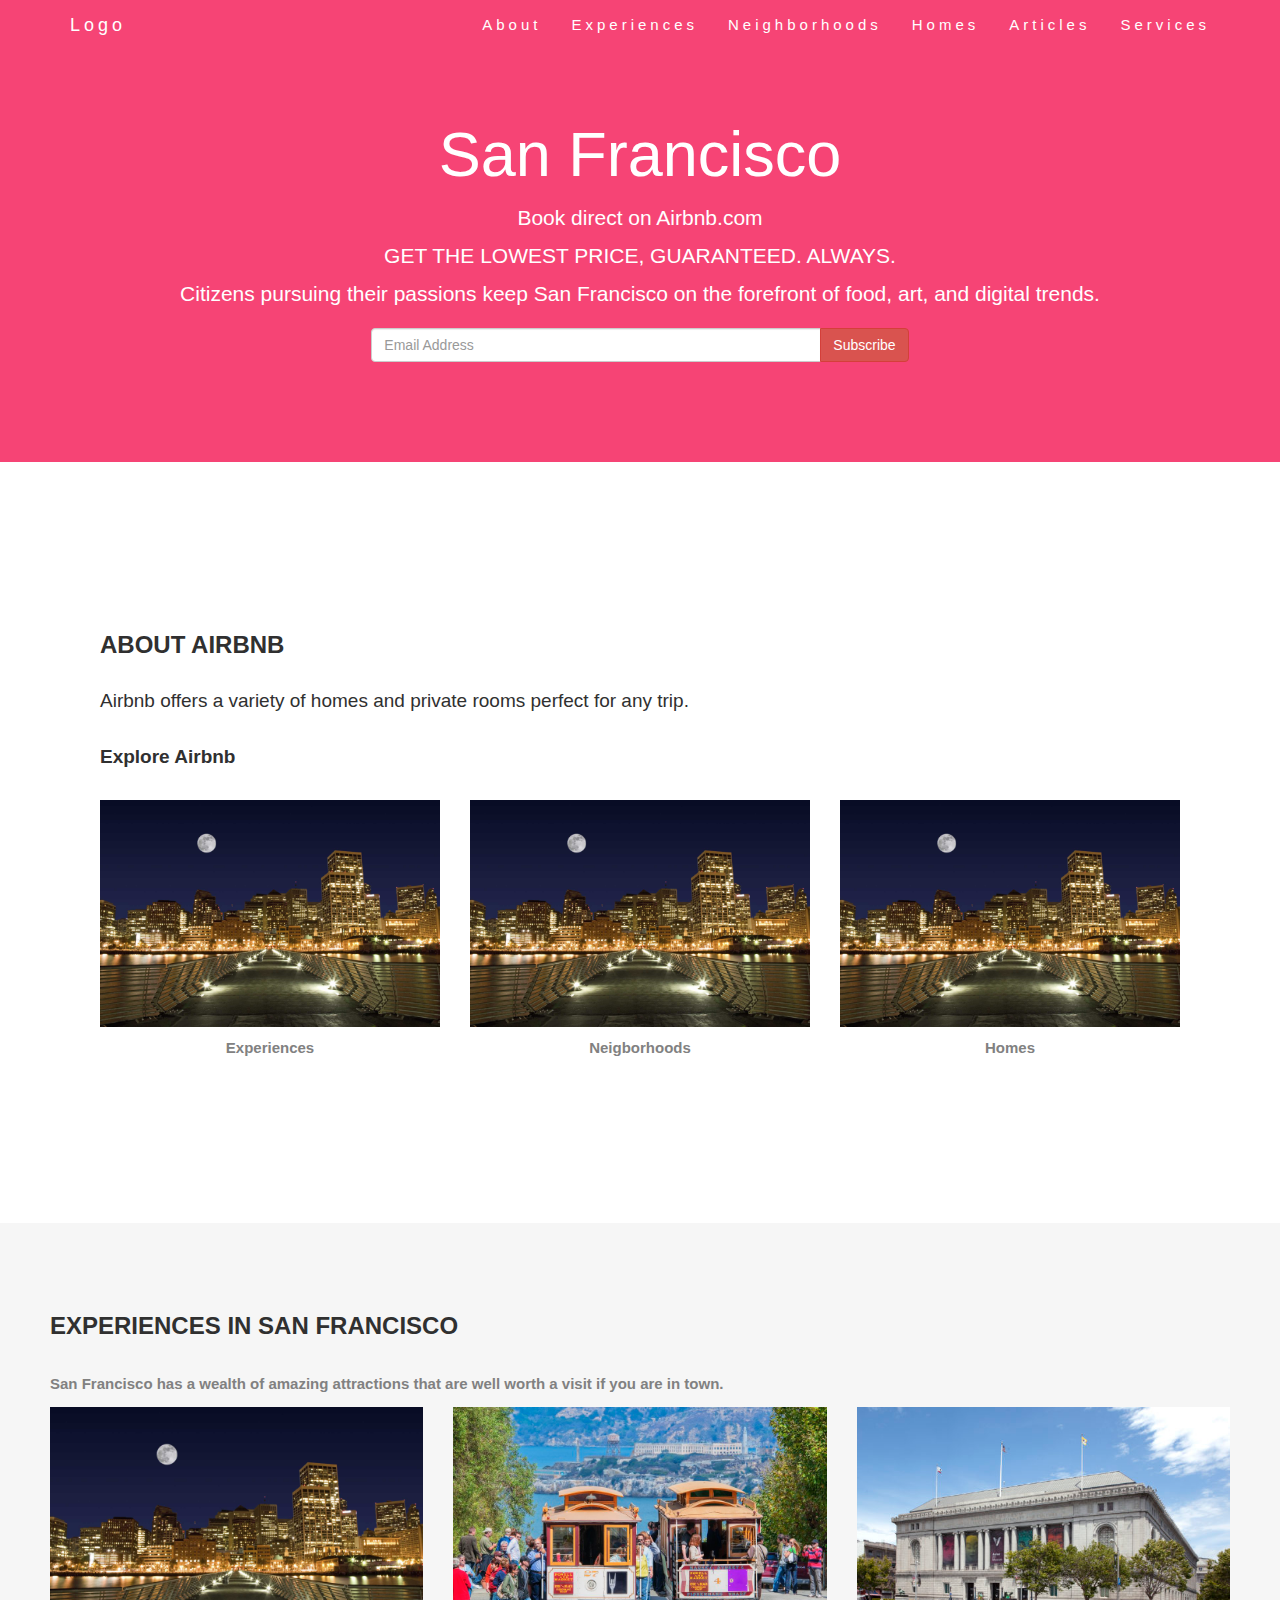
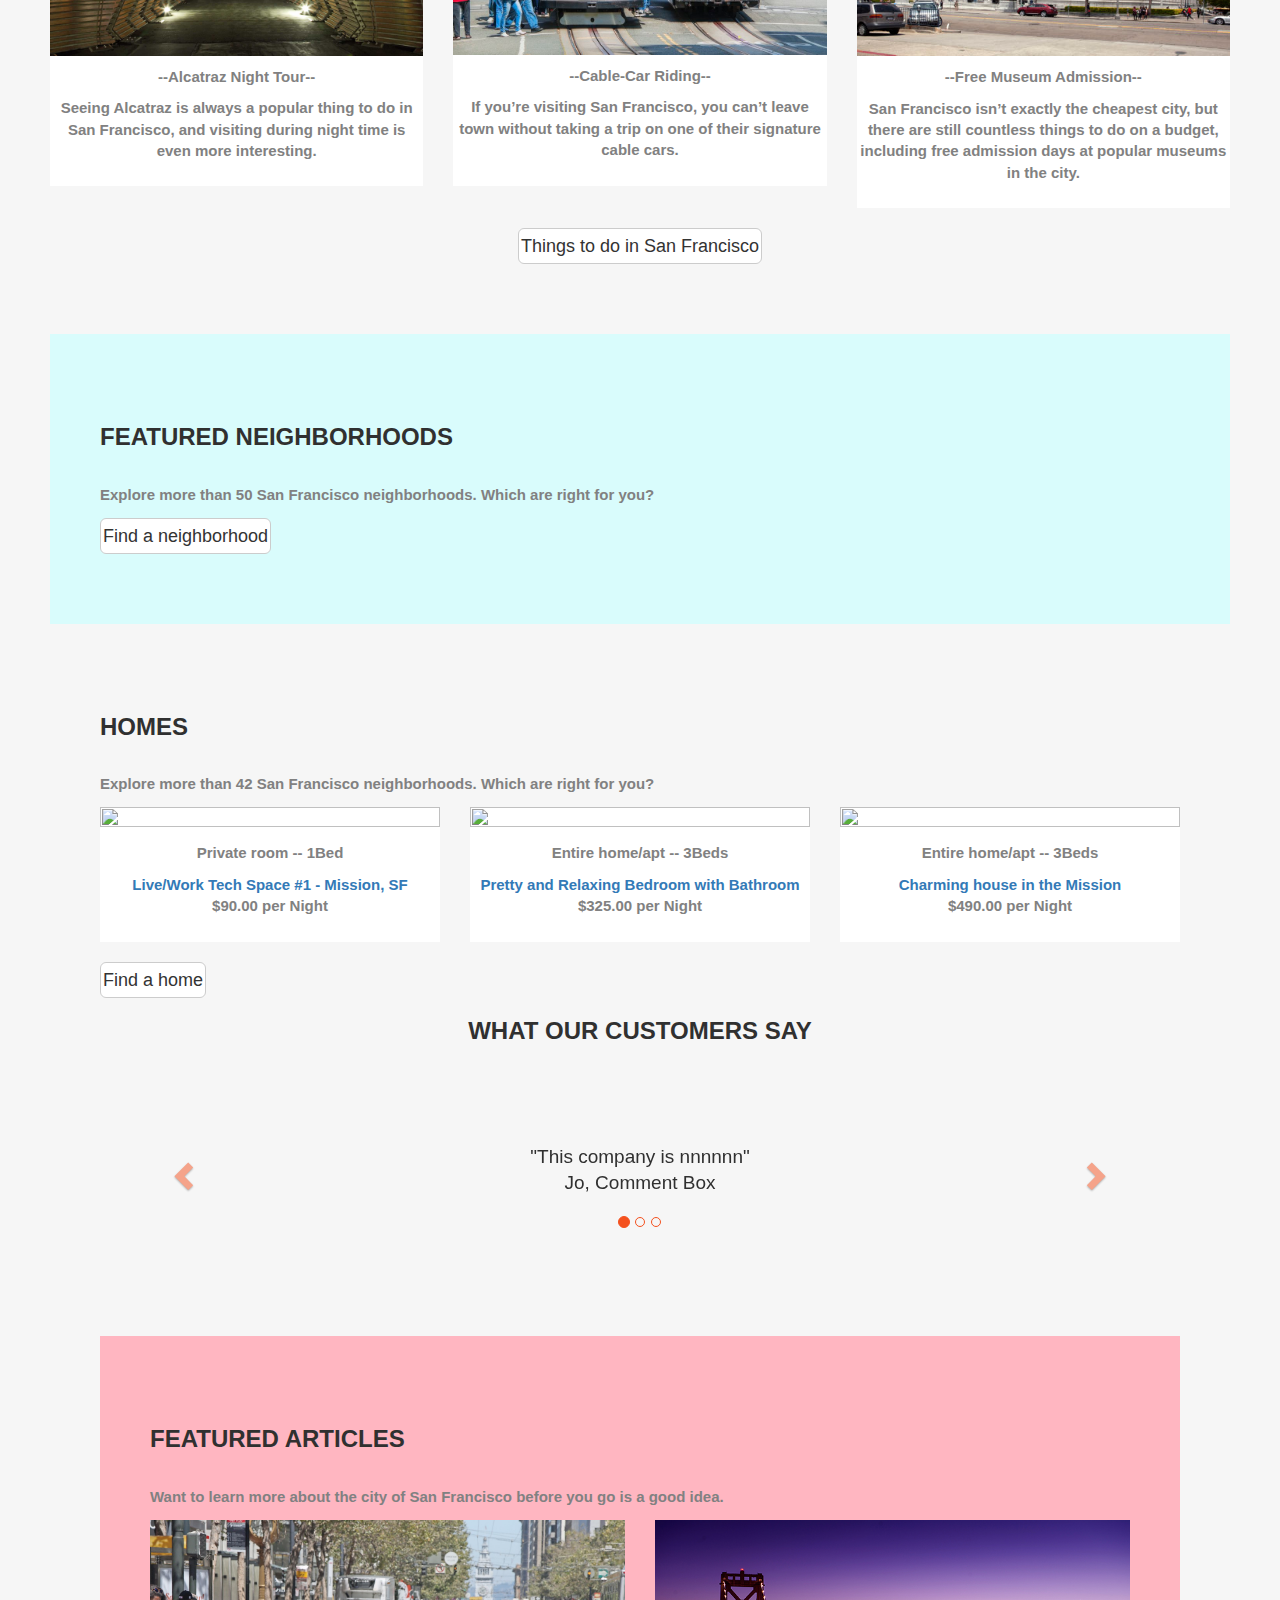
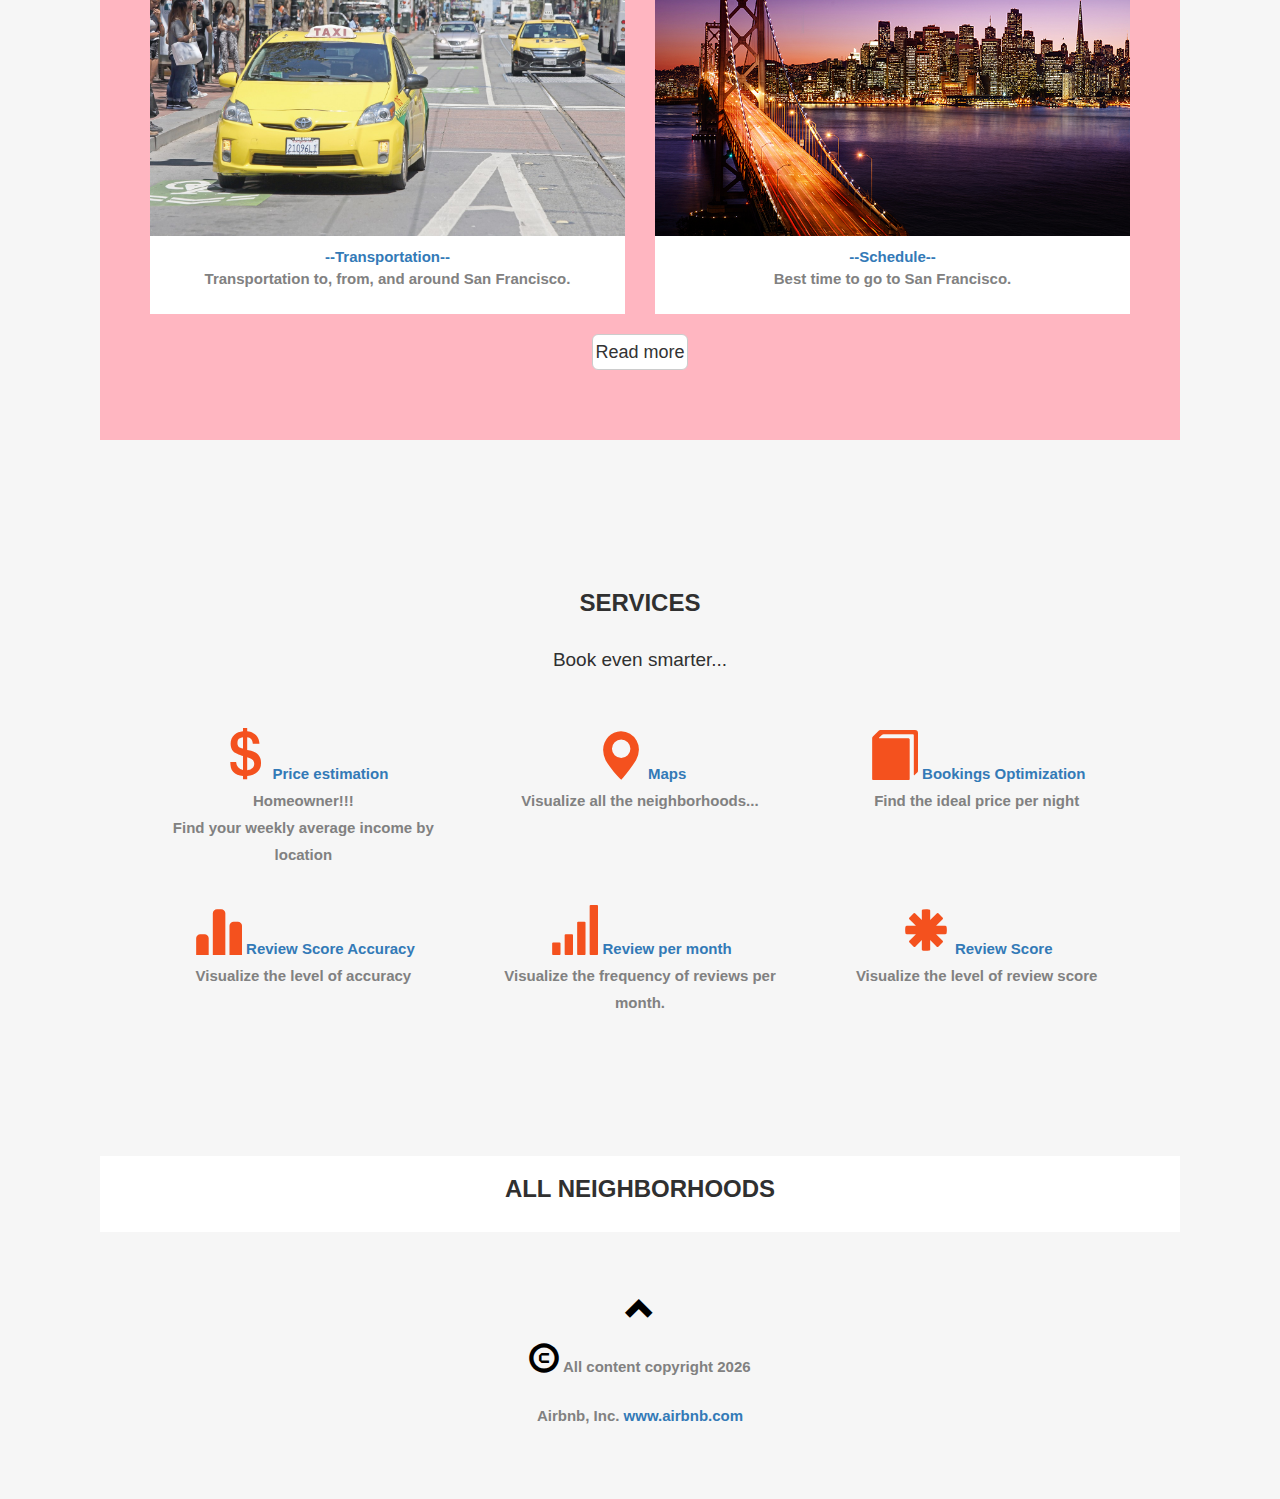
==== commit 51105fd7: "Update index.html" ====
--- a/index.html
+++ b/index.html
@@ -146,26 +146,26 @@
             <div class="row text-center">  
  	          <div class="col-sm-4">
  	    	    <div class="thumbnail">
- 	    		  <img src="https://a0.muscache.com/im/pictures/a5a8b501-bb6a-422e-9786-8e040cba79a9.jpg?aki_policy=small" alt="">
- 	    		  <p> Entire home/apt -- 2Beds </p>
- 	    		  <p>  Sunny Victorian Artist's home </p>
- 	    		  <p>  $295.00 per Night </p>
+ 	    		  <img src="https://a0.muscache.com/im/pictures/86db57b1-d42e-4f10-ad64-a95a1df07d27.jpg?aki_policy=small">
+ 	    		  <p> Private room -- 1Bed </p>
+ 	    		  <a onclick="window.open('https://www.airbnb.com/rooms/15151013')"> Live/Work Tech Space #1 - Mission, SF</a>
+ 	    		  <p>  $90.00 per Night </p>
  	    	    </div>
  	    	  </div>
  	    	  <div class="col-sm-4">
  	    	   <div class="thumbnail">
- 	    		 <img src="https://a0.muscache.com/im/pictures/101933793/e5696c70_original.jpg?aki_policy=small" alt="">
- 	    		 <p><strong> Apartment -- 1Bed </strong></p>	
- 	    		 <p>  Pretty and Relaxing Bedroom with Bathroom </p>
- 	    		  <p> $173.00 per Night </p>	
+ 	    		 <img src="https://a0.muscache.com/im/pictures/d4b95bac-2c4e-4d62-845f-7a0bb9acb022.jpg?aki_policy=small">
+ 	    		 <p><strong> Entire home/apt -- 3Beds </strong></p>	
+ 	    		 <a onclick="window.open('https://www.airbnb.com/rooms/13863669')">  Pretty and Relaxing Bedroom with Bathroom </a>
+ 	    		  <p> $325.00 per Night </p>	
  	    	   </div>
  	    	  </div>
  	    	  <div class="col-sm-4">
  	     	   <div class="thumbnail">
- 	    		 <img src="https://a0.muscache.com/im/pictures/d4b95bac-2c4e-4d62-845f-7a0bb9acb022.jpg?aki_policy=small" alt="">
+ 	    		 <img src="https://a0.muscache.com/im/pictures/8410236b-042c-4a75-a764-840d276fe8e5.jpg?aki_policy=small">
  	    		 <p><strong> Entire home/apt -- 3Beds </strong></p>	
- 	    		 <p>  Charming house in the Mission </p>
- 	    		  <p>  $325.00 per Night </p>		
+ 	    		 <a onclick="window.open('https://www.airbnb.com/rooms/14139656')">  Charming house in the Mission </a>
+ 	    		  <p>  $490.00 per Night </p>		
  	    	   </div>
  	    	  </div>
  	         </div>
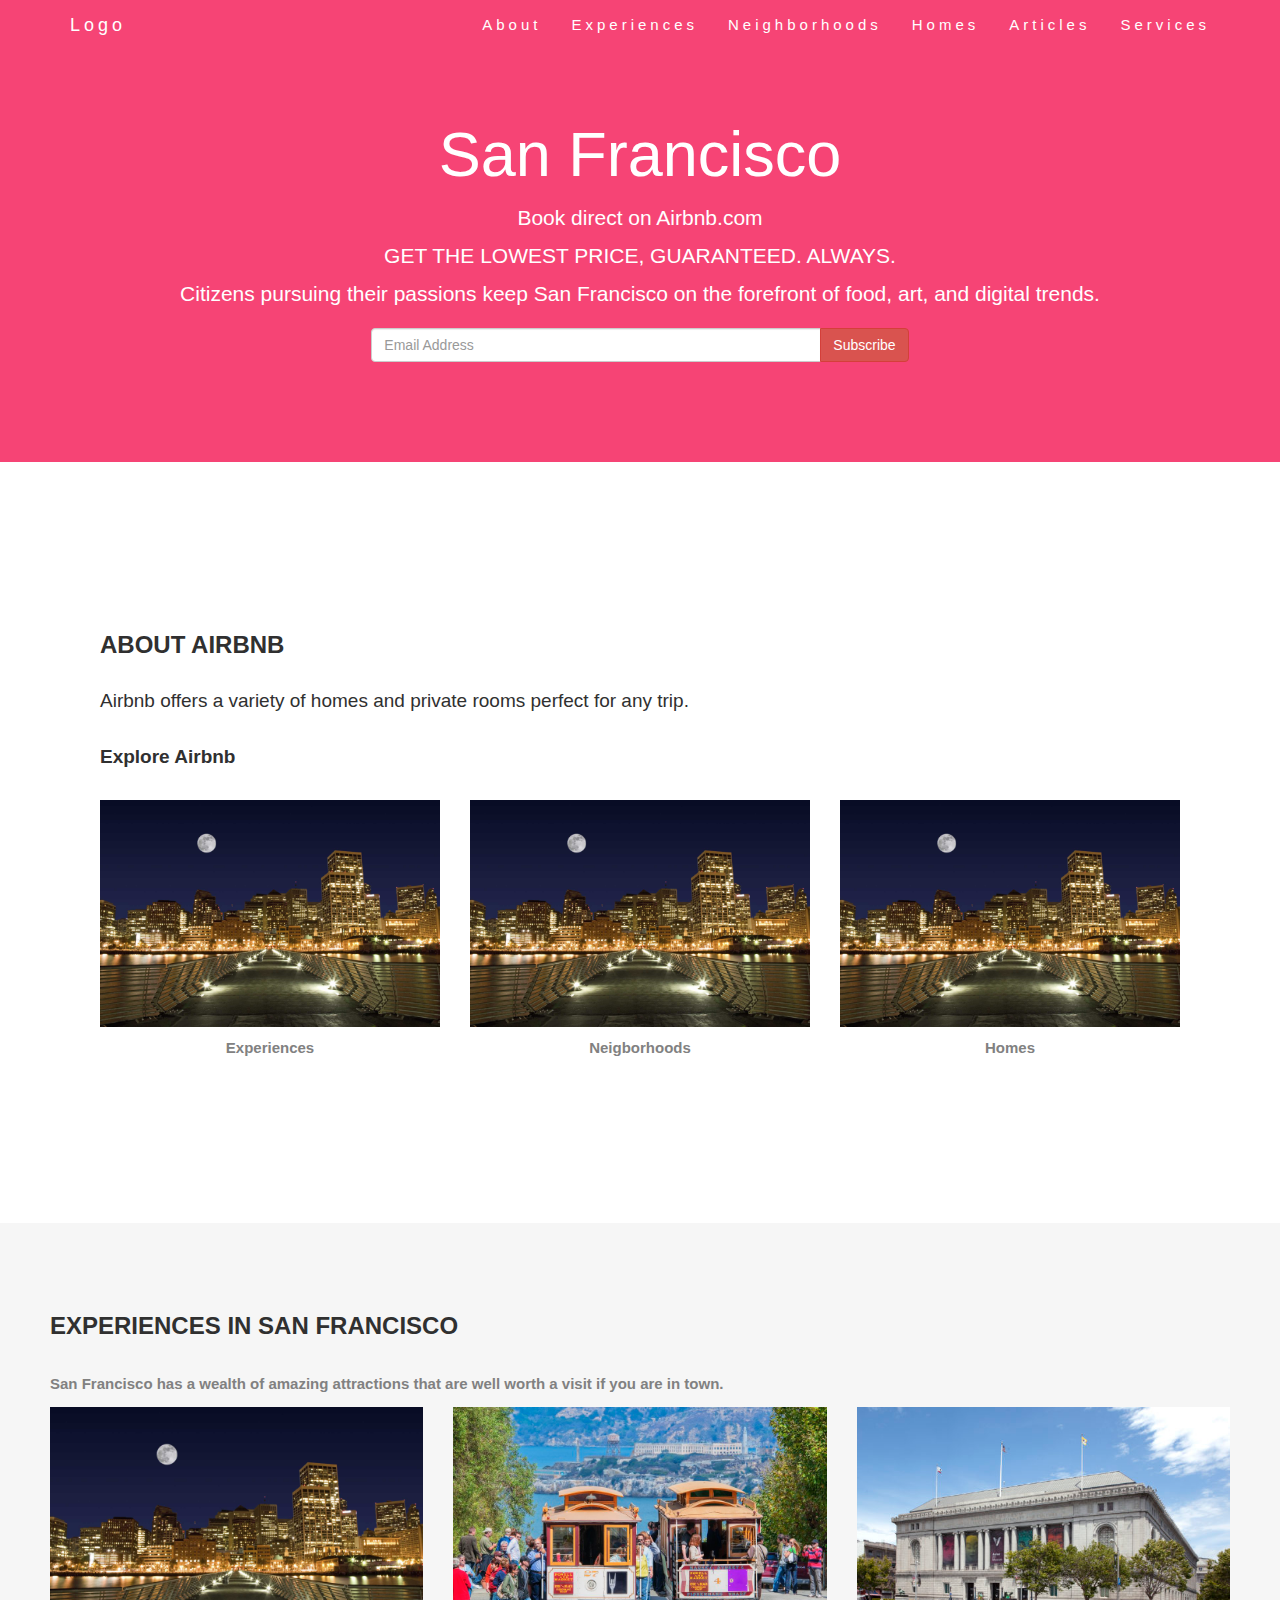
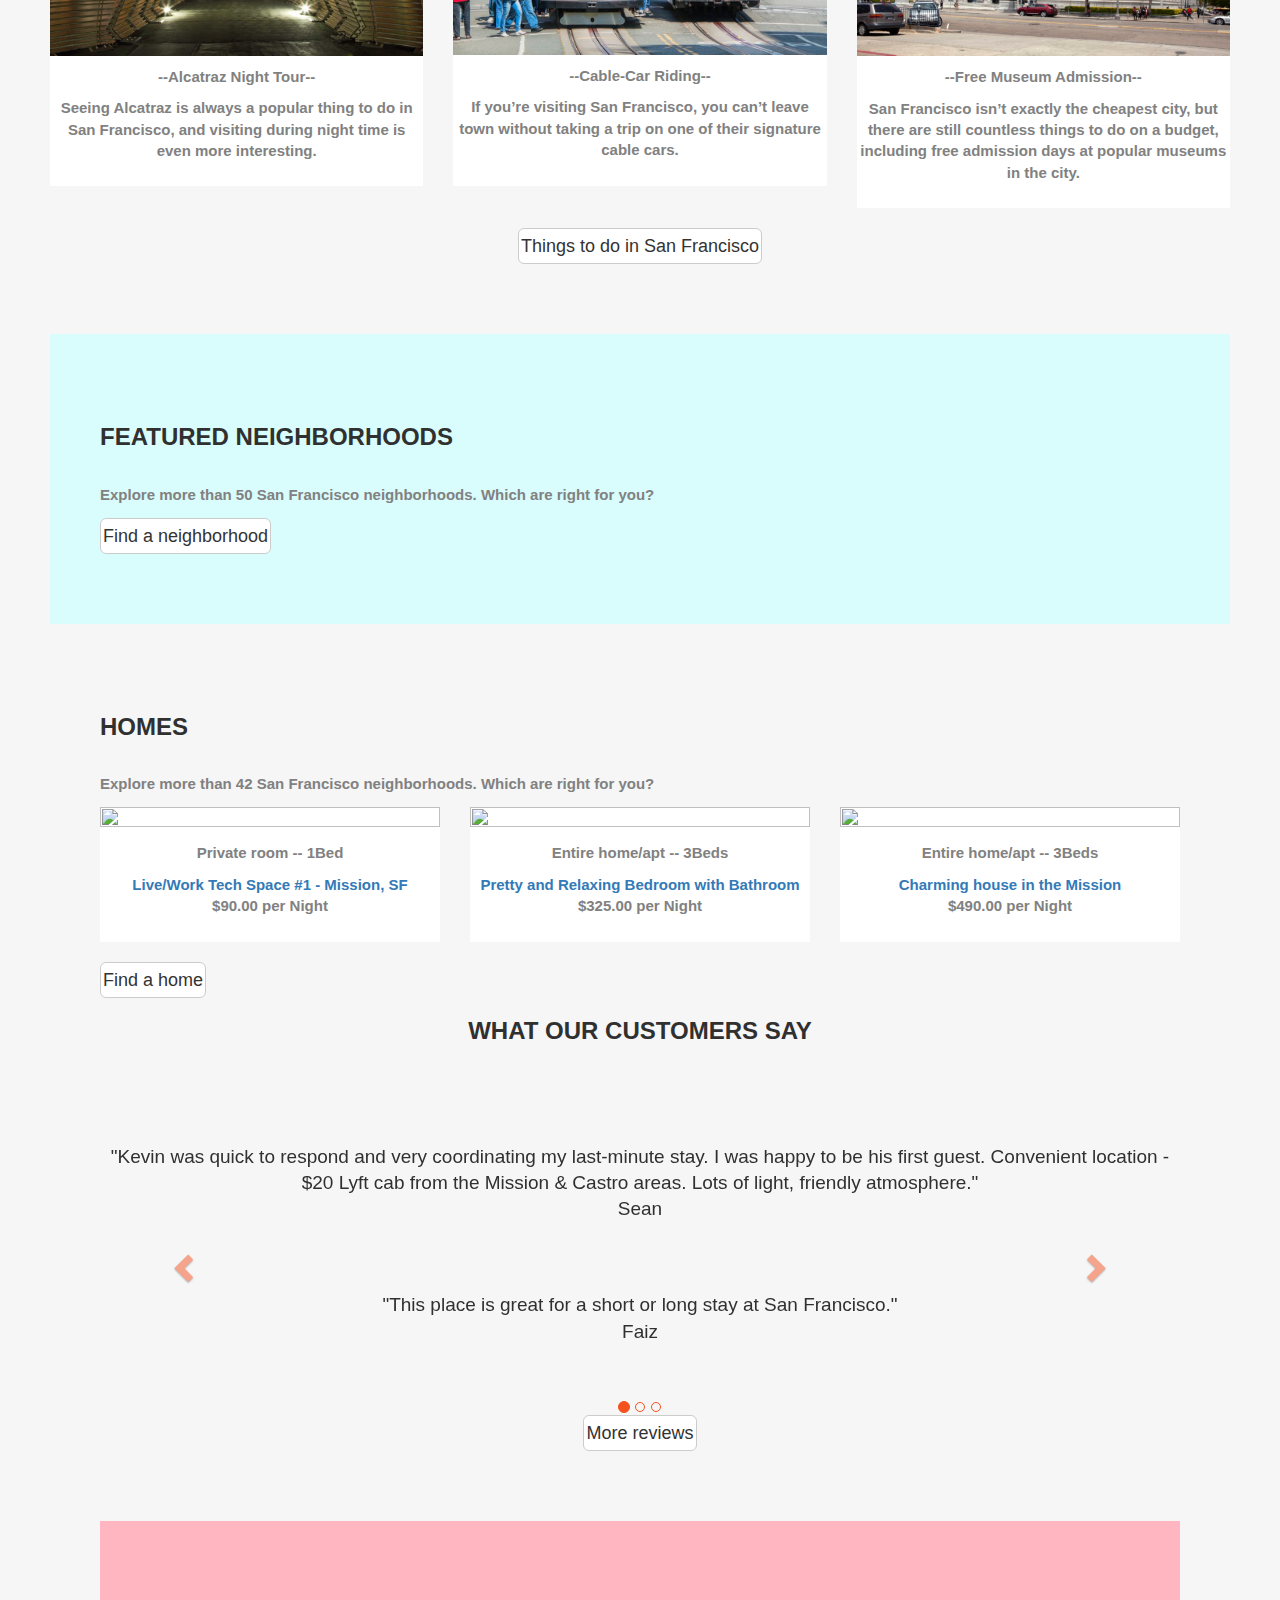
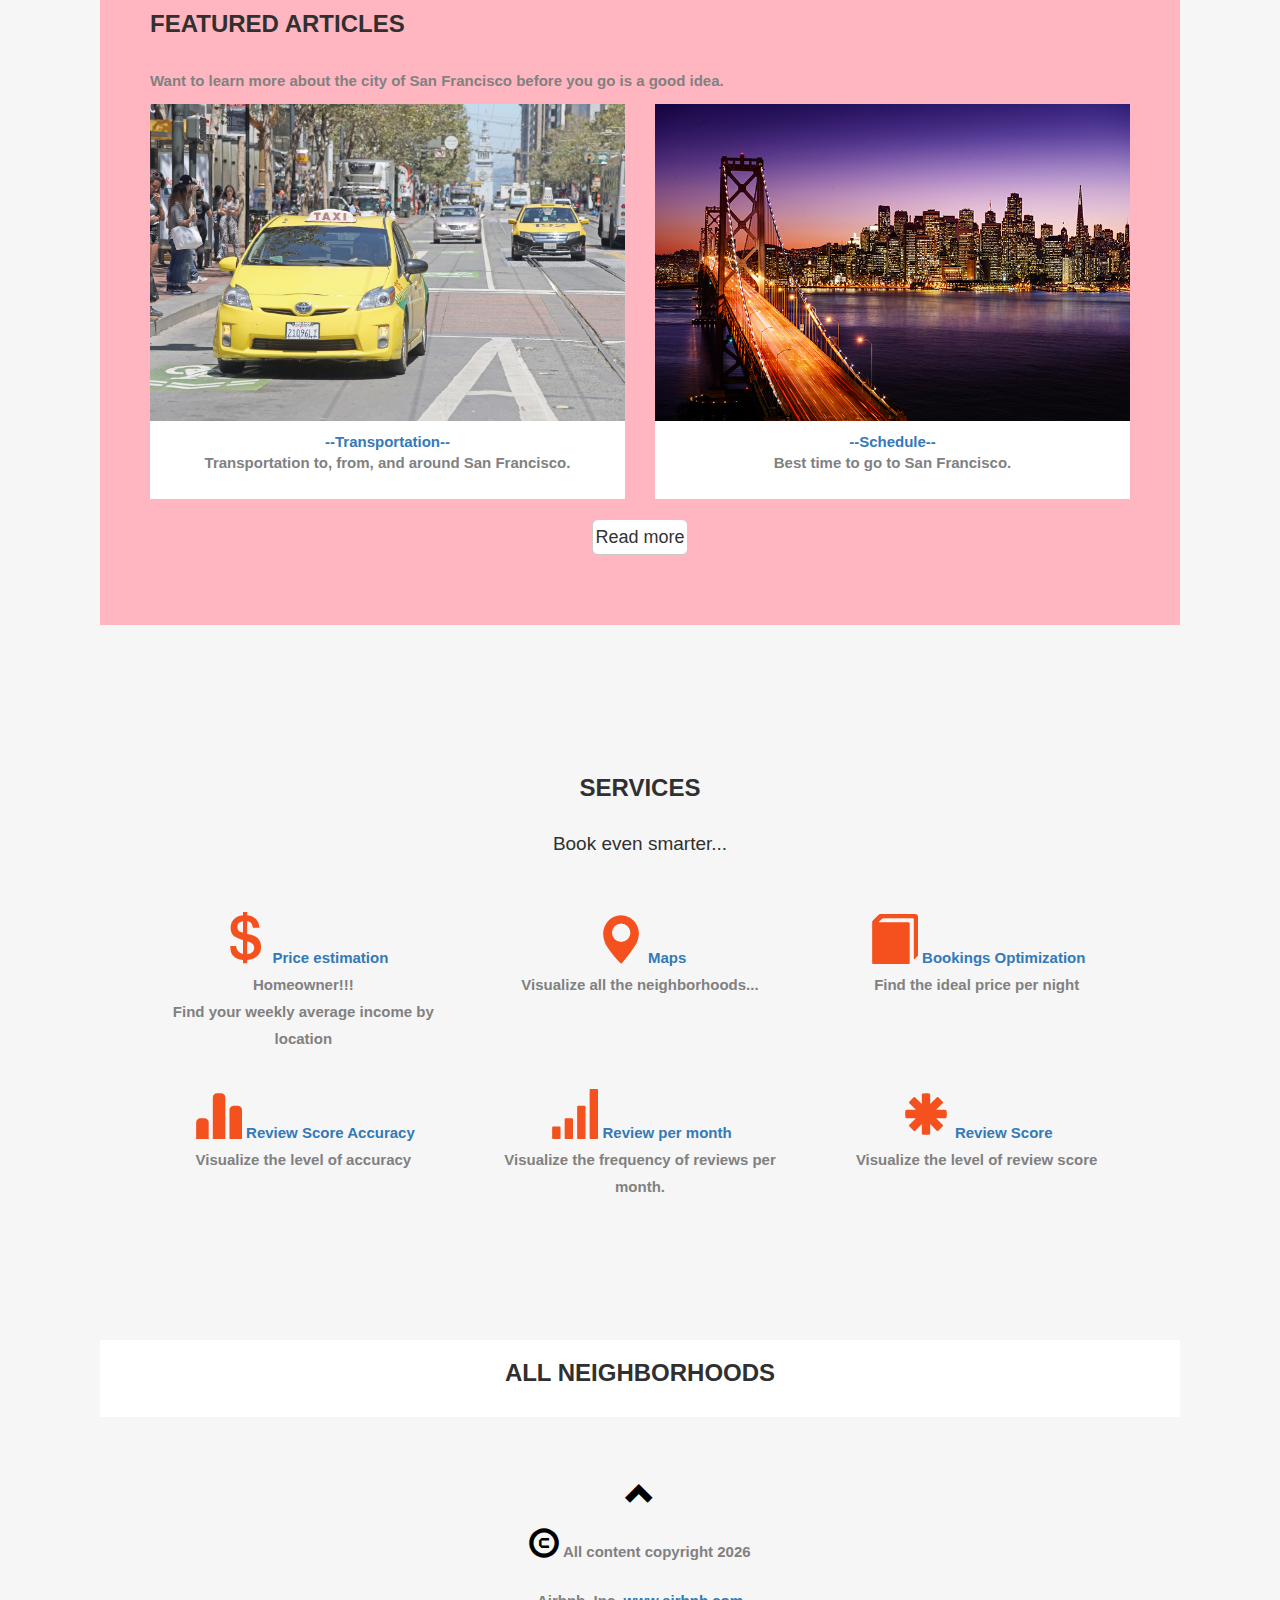
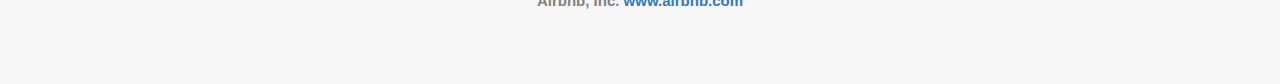
==== commit f9833620: "Update index.html" ====
--- a/index.html
+++ b/index.html
@@ -186,15 +186,29 @@
      <!-- Wrapper for slides -->
         <div class="carousel-inner" role="listbox">
         	<div class="item active">
-        		<h4> "This company is nnnnnn" <br>
-              <span style="font-style:normal;"> Jo, Comment Box </span></h4>
+        		<h4> "Kevin was quick to respond and very coordinating my last-minute stay. 
+				I was happy to be his first guest. Convenient location - 
+				$20 Lyft cab from the Mission & Castro areas. Lots of light, friendly atmosphere." <br>
+              <span style="font-style:normal;"> Sean </span></h4>
             </div>
 
           <div class="item">
-        	<h4> "One andjkskds"<br> <span style="font-style:normal;"> Jorelle, Rep </span></h4>
+        	<h4> "I have to say that after staying in 3 hotels in SF before using Airbnb are much more cost
+			friendly and suitable for anyone looking for a place to stay while searching for a perminent
+			spot or just doing some sight seeing.The accommodations and friendly atmosphere during my stay 
+			was exactly what I needed while making my next move. The benefit of having transportation so 
+			easily accessible from the house as well as being close to the beach was key in picking this spot. 
+			I'd stay here indefinitely, but the room was only available while Kevin's roommate was out of town. 
+			That says enough."<br> <span style="font-style:normal;"> Jon </span></h4>
           </div>
+		<div class="item active">
+        		<h4> "This place is great for a short or long stay at San Francisco." <br>
+              <span style="font-style:normal;"> Faiz </span></h4>
+            </div>
+                      
 
         </div>	
+		  <button onclick="window.open('review.html')" class="btn btn-default btn-lg" type="button"> More reviews </button>
 
      <!-- Left and Right controls -->
         <a class="left carousel-control" href="#myCarousel" role="button" data-slide="prev">
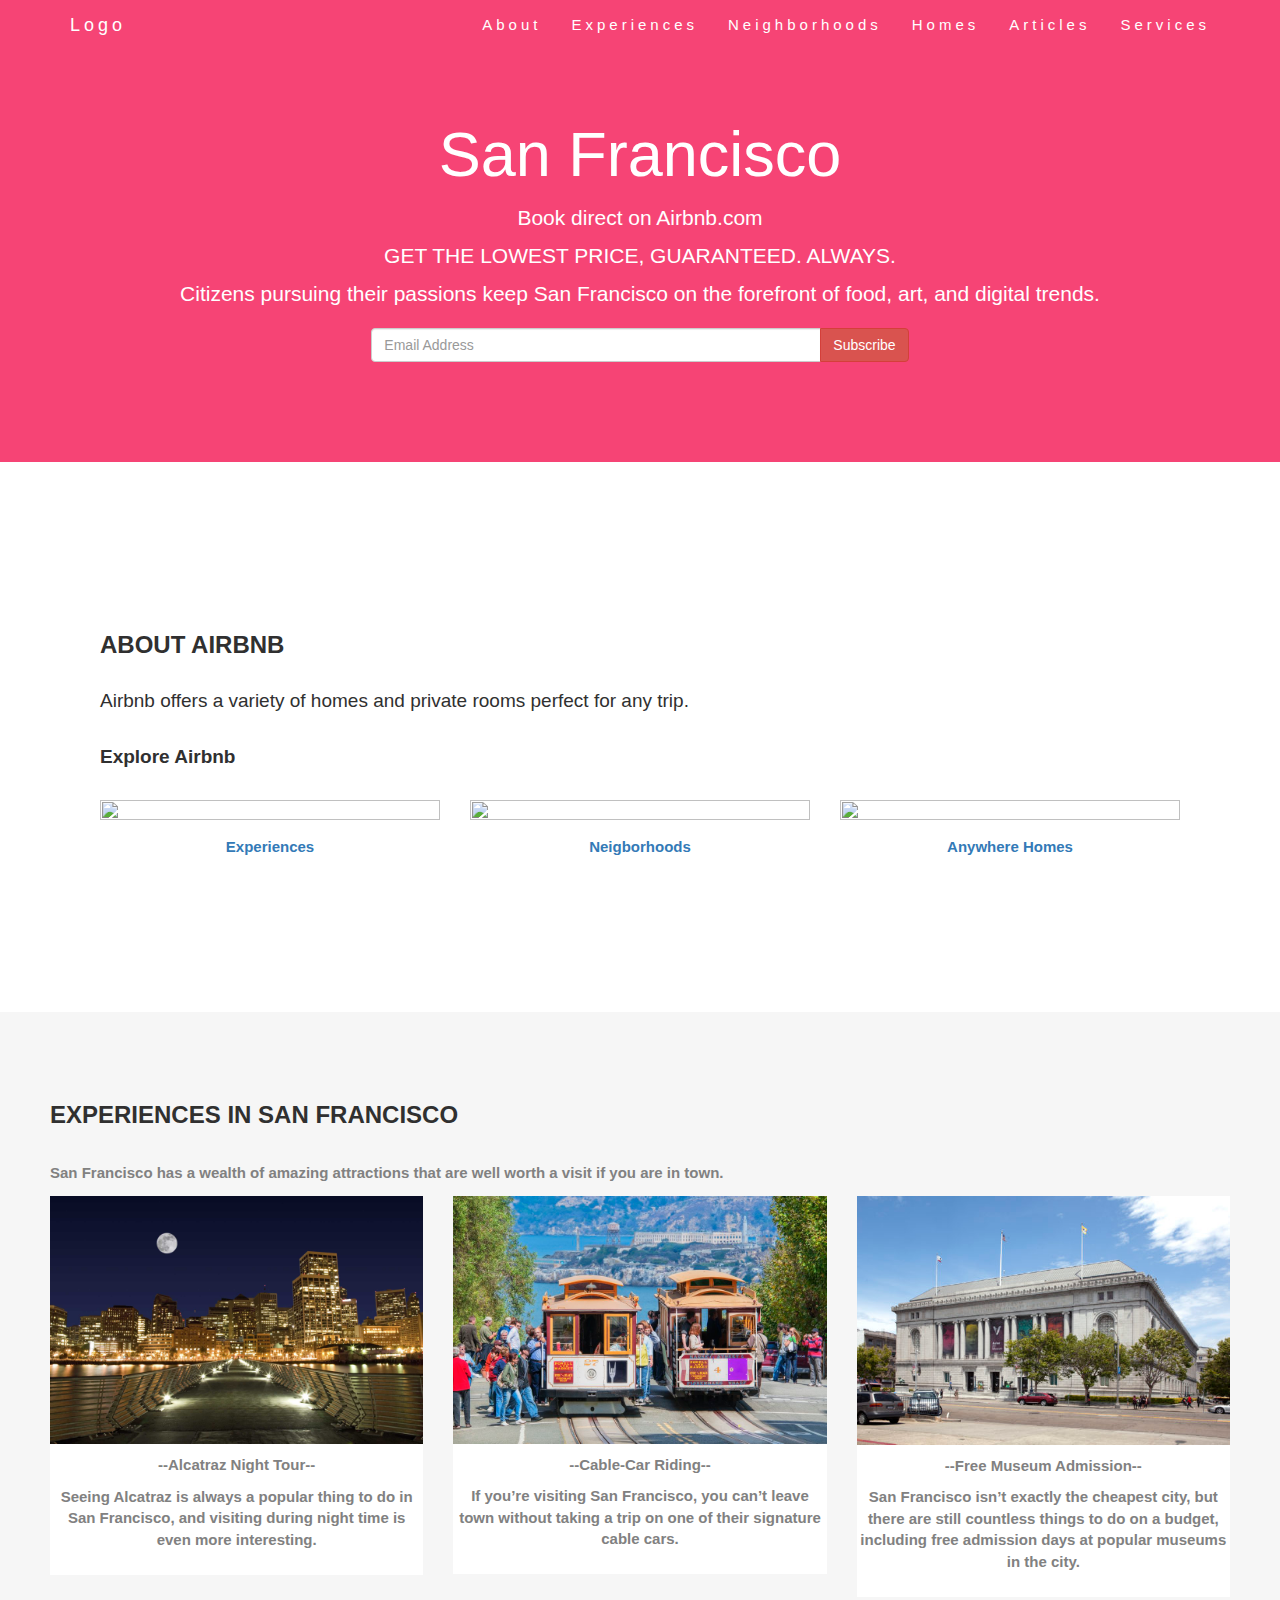
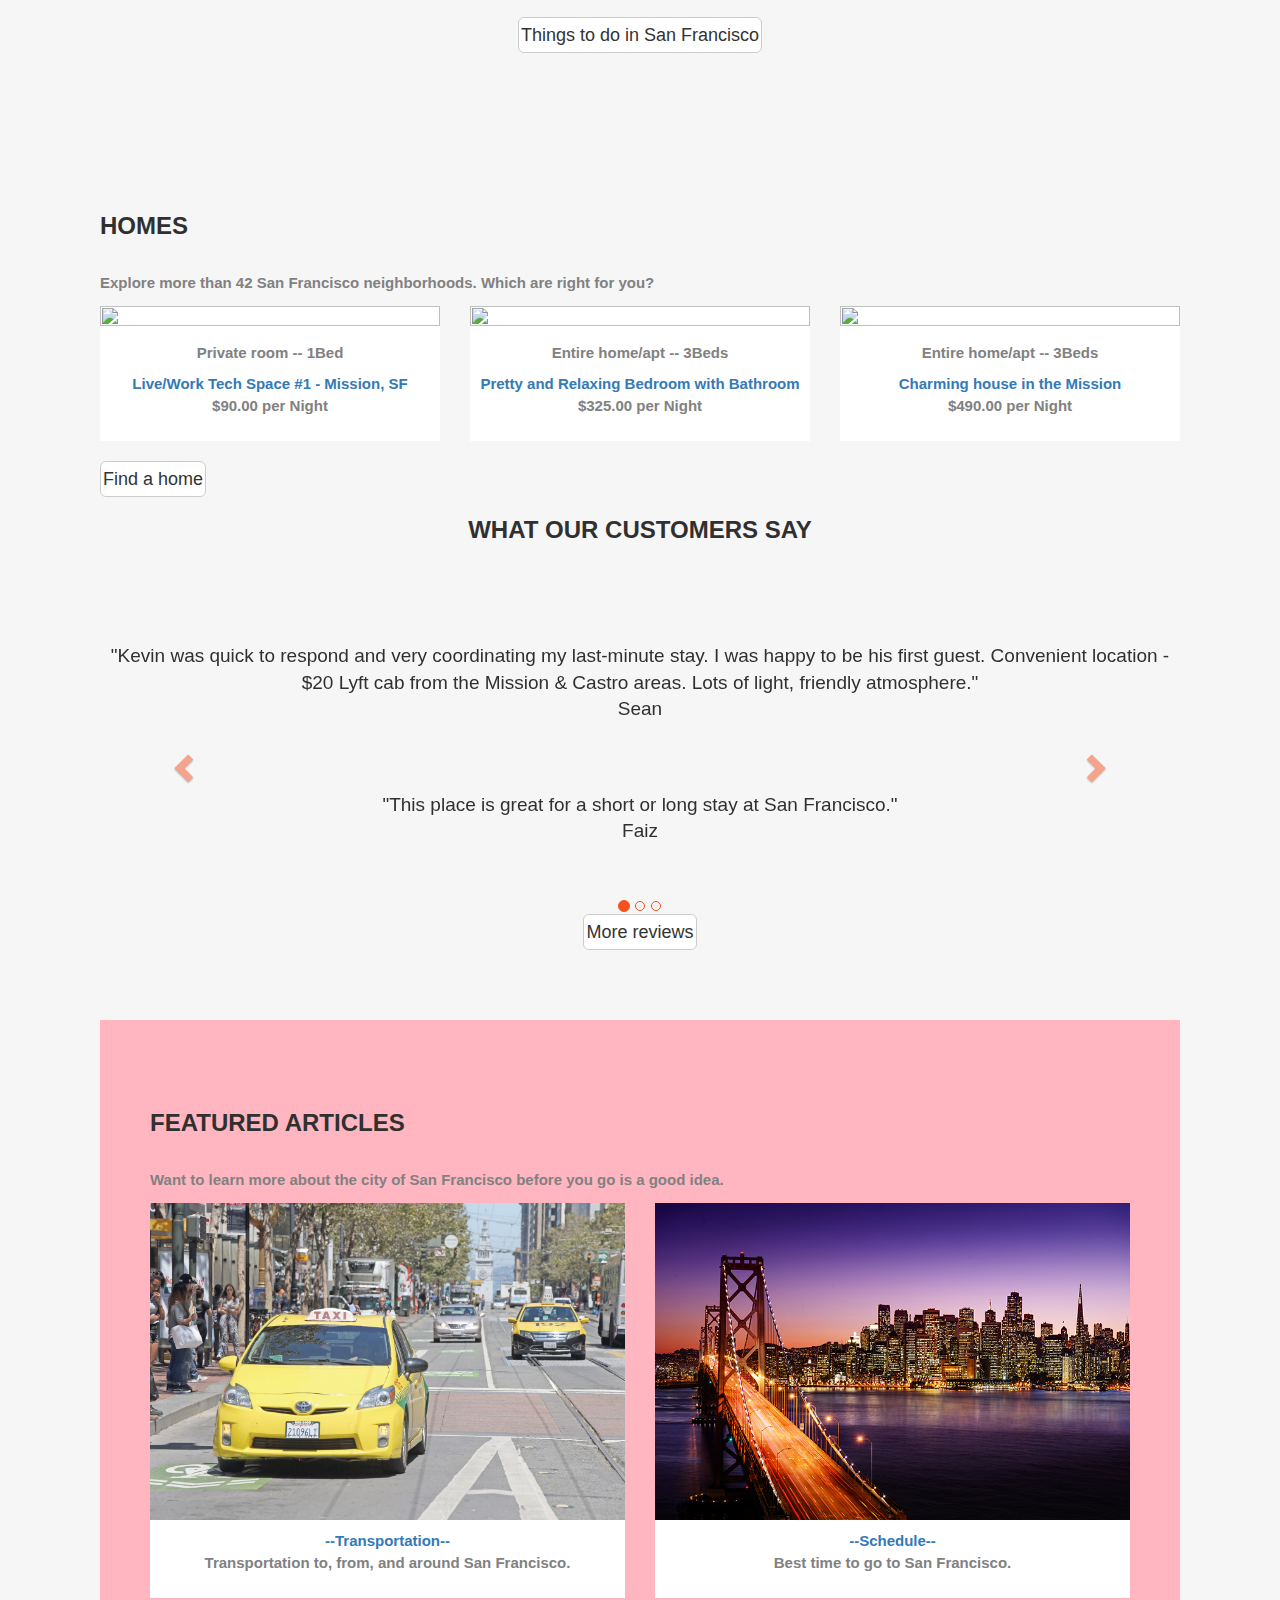
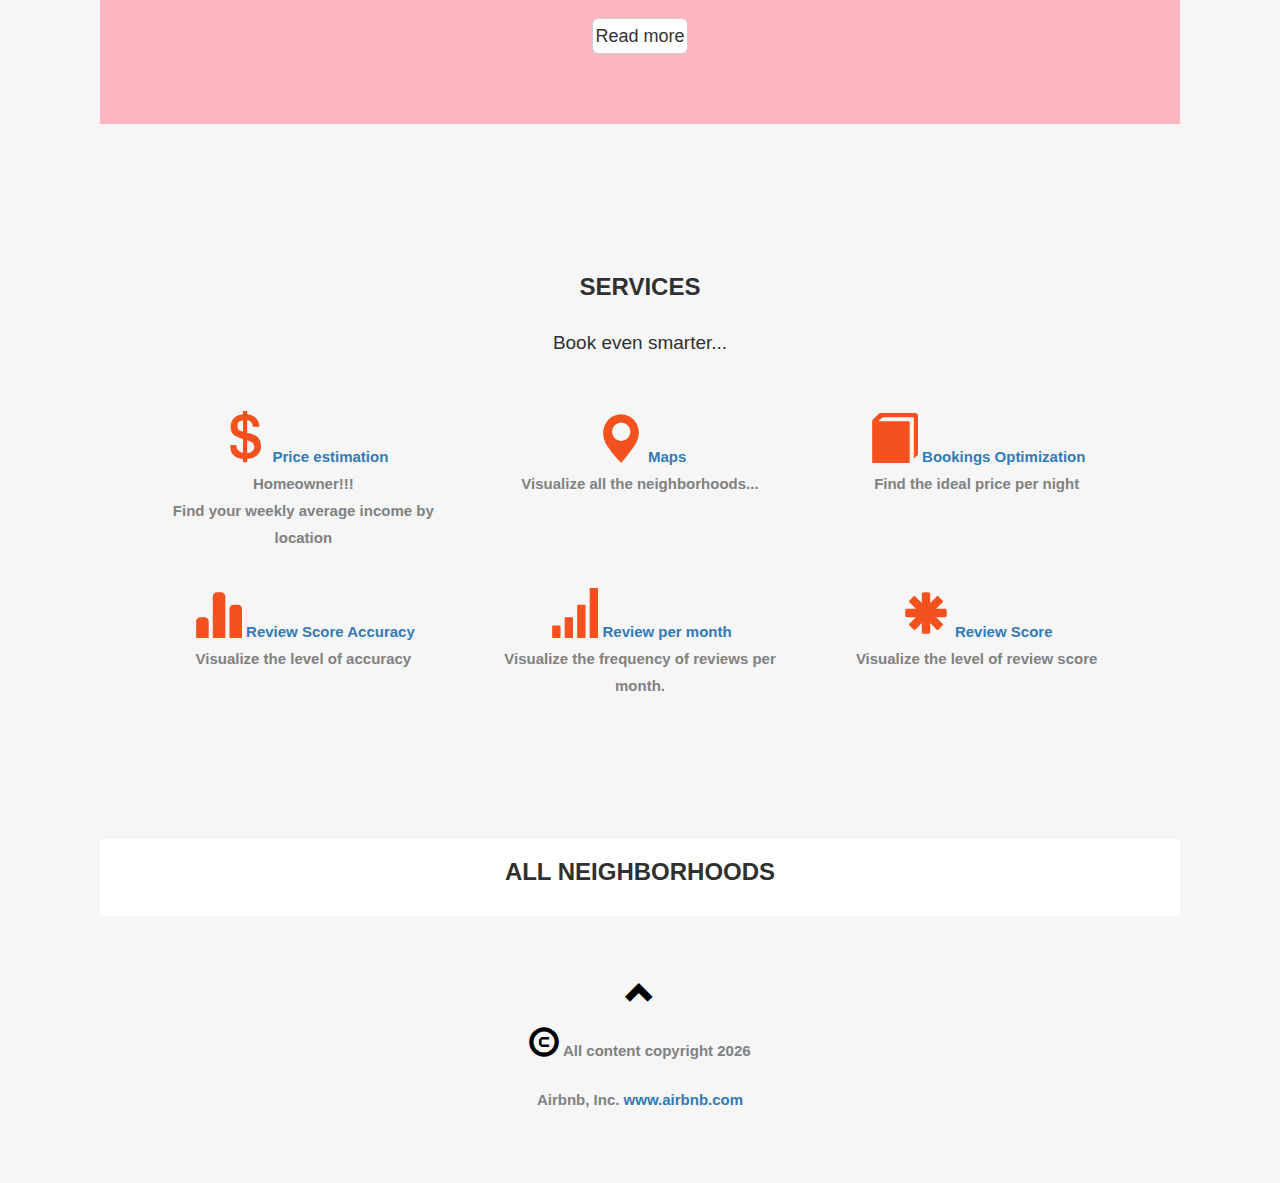
==== commit f8a4834c: "Update index.html" ====
--- a/index.html
+++ b/index.html
@@ -72,20 +72,20 @@
  	       <div class="row text-center">  
  	          <div class="col-sm-4">
  	    	    <div class="thumbnail">
- 	    		  <img src="images/alcatraz.jpg" alt="">
- 	    		  <p><strong> Experiences </strong></p>
+ 	    		  <img src="images/experience.jpg" alt="">
+ 	    		  <a onclick="window.open('https://www.airbnb.com/s/experiences?refinement_path=%2Fexperiences')"><strong> Experiences </strong></a>
  	    	    </div>
  	    	  </div>
  	    	  <div class="col-sm-4">
  	    	   <div class="thumbnail">
- 	    		 <img src="images/alcatraz.jpg" alt="">
- 	    		 <p><strong> Neigborhoods </strong></p>		
+ 	    		 <img src="images/neigbor.jpg" alt="">
+ 	    		 <a onclick="window.open('https://www.airbnb.com/locations/san-francisco/neighborhoods')"><strong> Neigborhoods </strong></a>		
  	    	   </div>
  	    	  </div>
  	    	  <div class="col-sm-4">
  	     	   <div class="thumbnail">
- 	    		 <img src="images/alcatraz.jpg" alt="">
- 	    		 <p><strong> Homes </strong></p>		
+ 	    		 <img src="images/home.jpg" alt="">
+ 	    		 <a onclick="window.open('https://www.airbnb.com/s/homes?refinement_path=%2Fhomes&allow_override%5B%5D=&s_tag=4gKn7QUc')"><strong> Anywhere Homes </strong></a>		
  	    	   </div>
  	    	  </div>
  	         </div>
@@ -127,15 +127,6 @@
  	
   </div>
  	
- </div>
-
- <div class="container-fluid bg-blue">
-   <div id="neighborhoods" class="container-fluid size">
- 	<h2> Featured Neighborhoods </h2>
- 	<p> Explore more than 50 San Francisco neighborhoods. Which are right for you? </p>
-
- 	<button class="btn btn-default btn-lg"> Find a neighborhood </button>
-   </div>
  </div>
 
  <div class="container-fluid bg-grey">
@@ -208,7 +199,7 @@
                       
 
         </div>	
-		  <button onclick="window.open('review.html')" class="btn btn-default btn-lg" type="button"> More reviews </button>
+		  <button onclick="window.open('reviews.html')" class="btn btn-default btn-lg" type="button"> More reviews </button>
 
      <!-- Left and Right controls -->
         <a class="left carousel-control" href="#myCarousel" role="button" data-slide="prev">
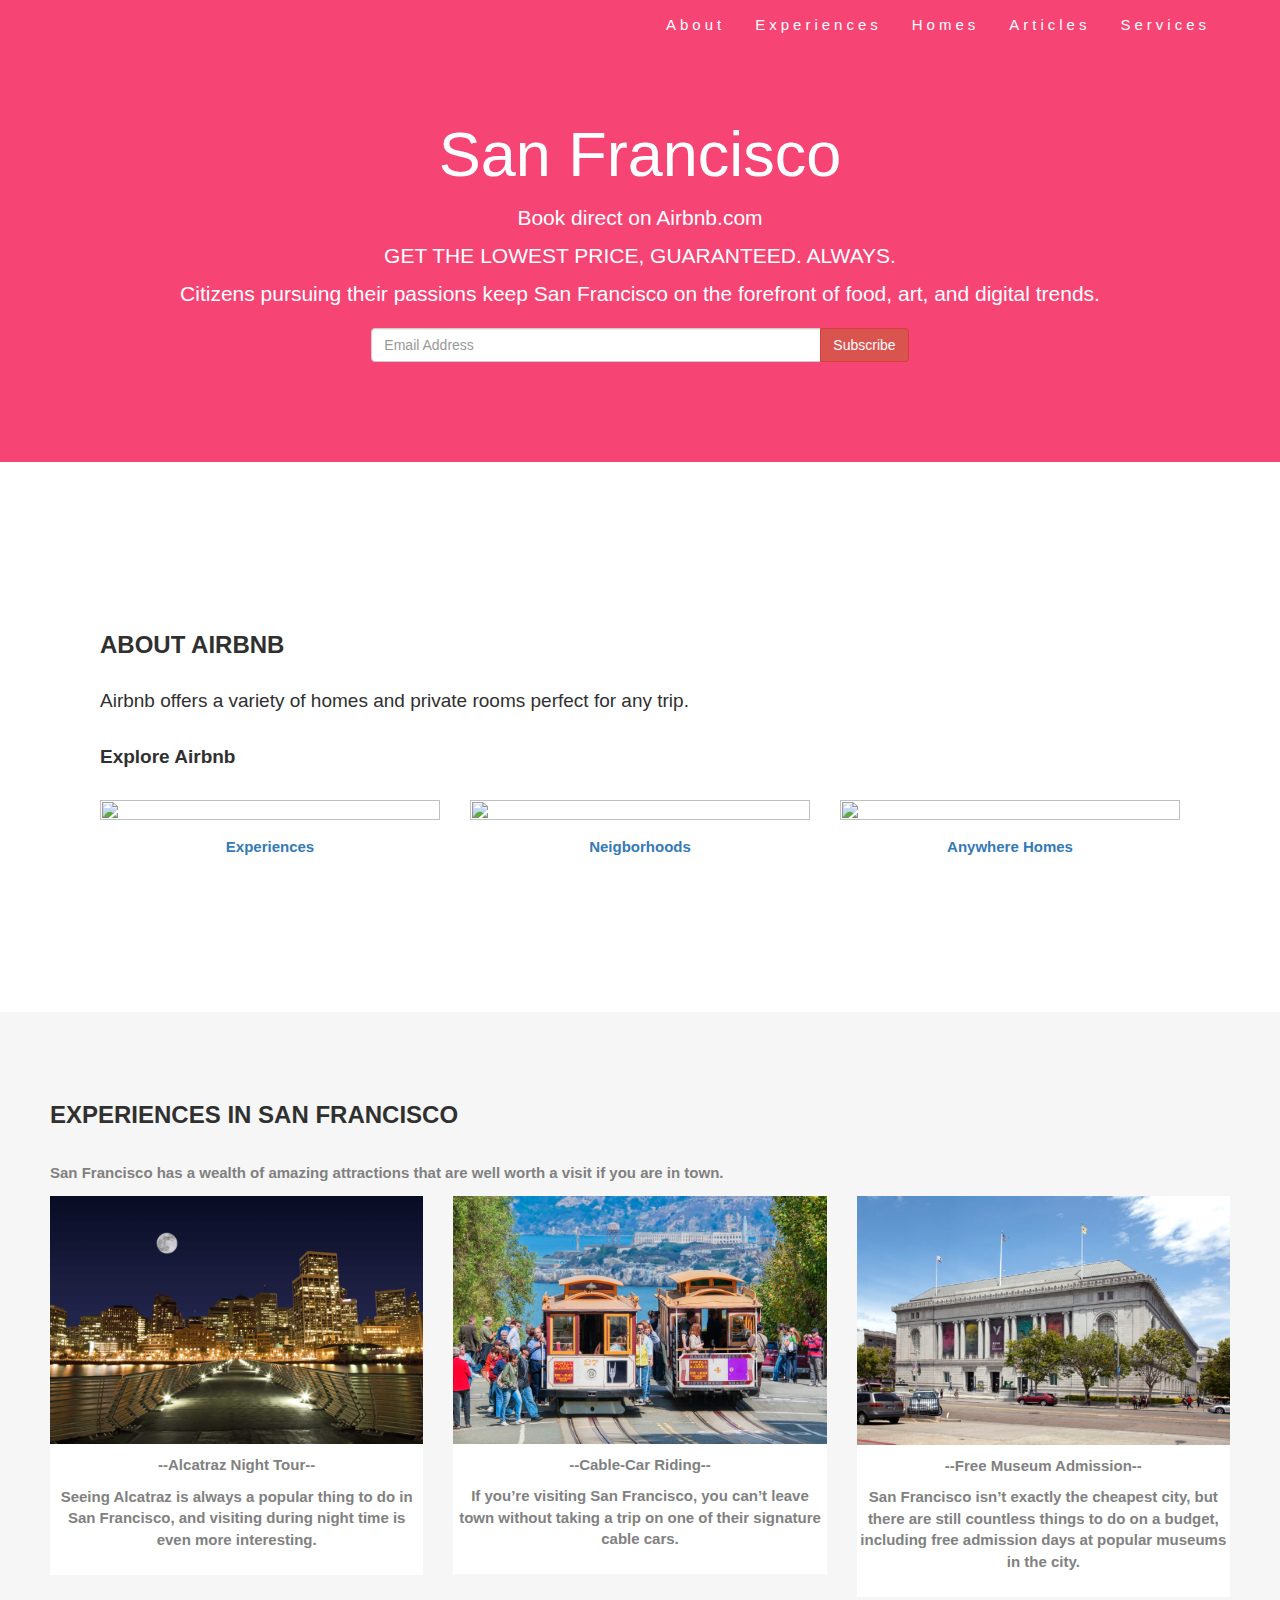
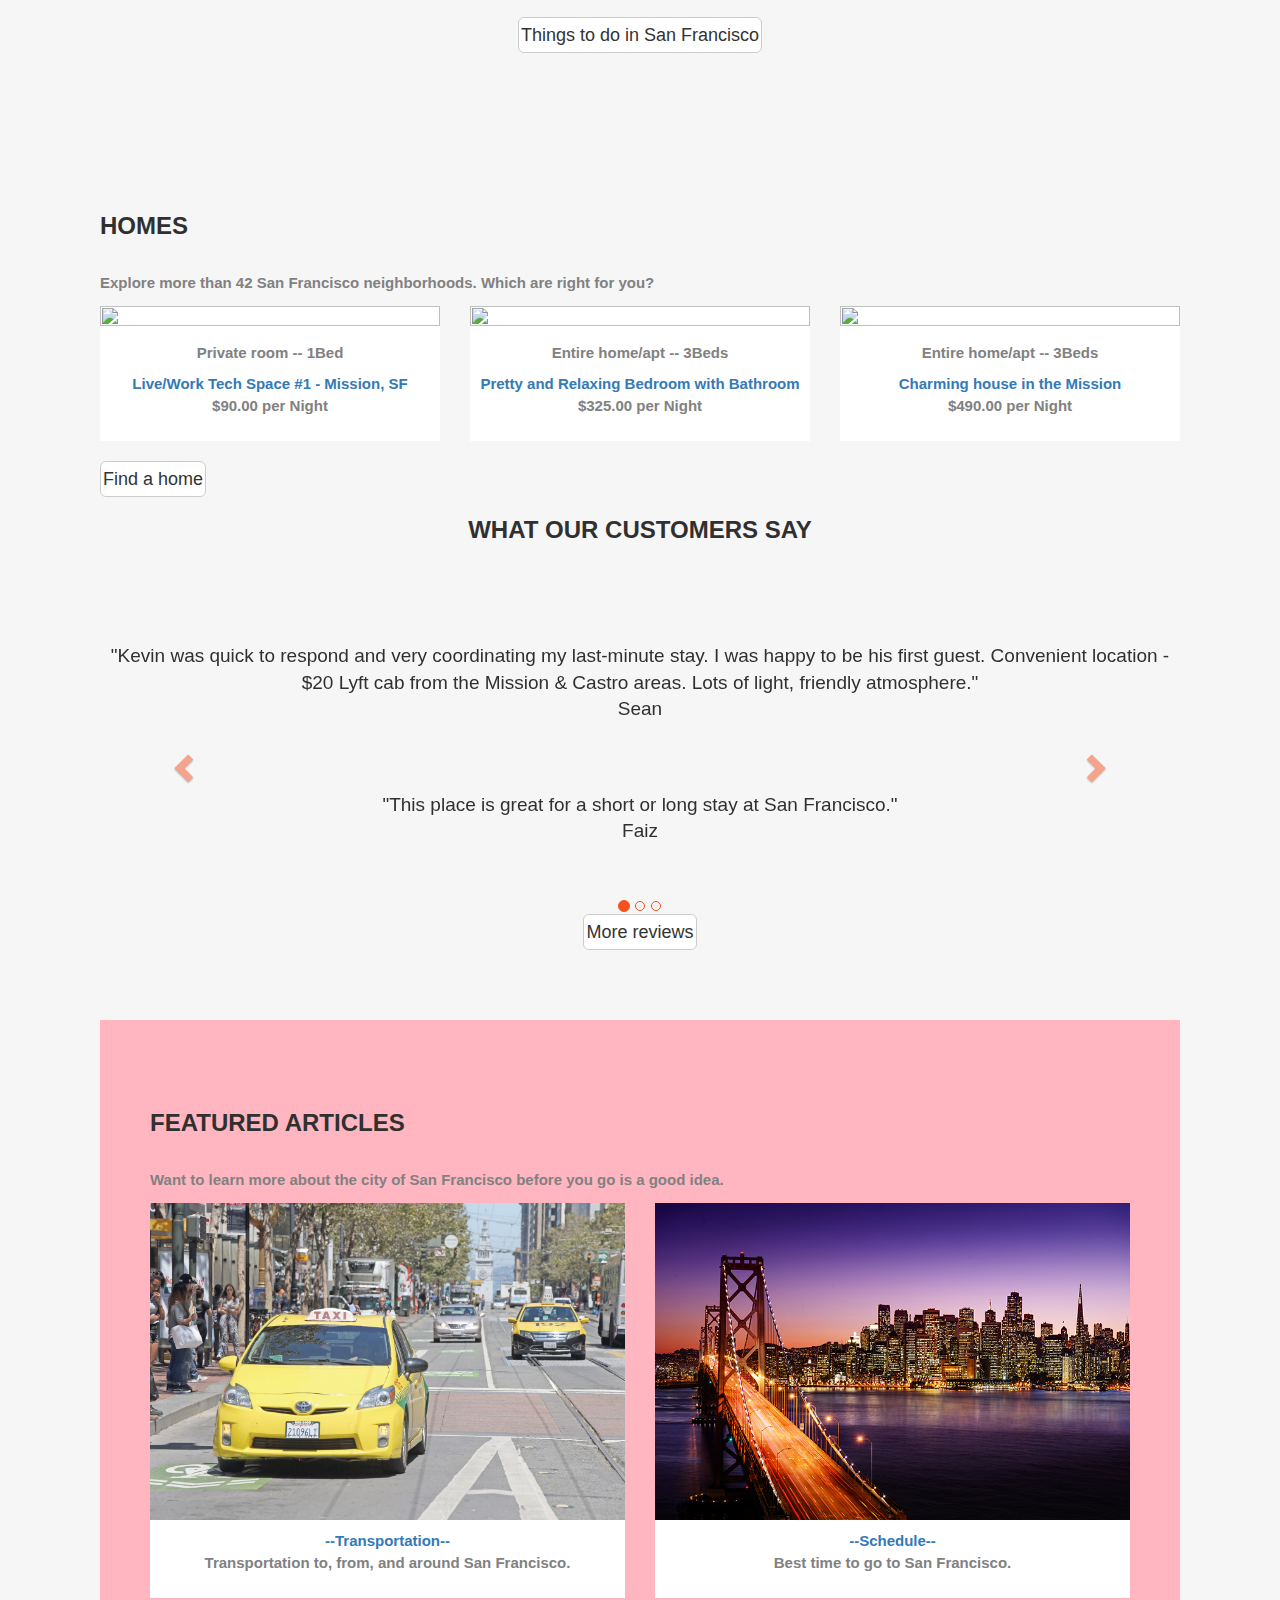
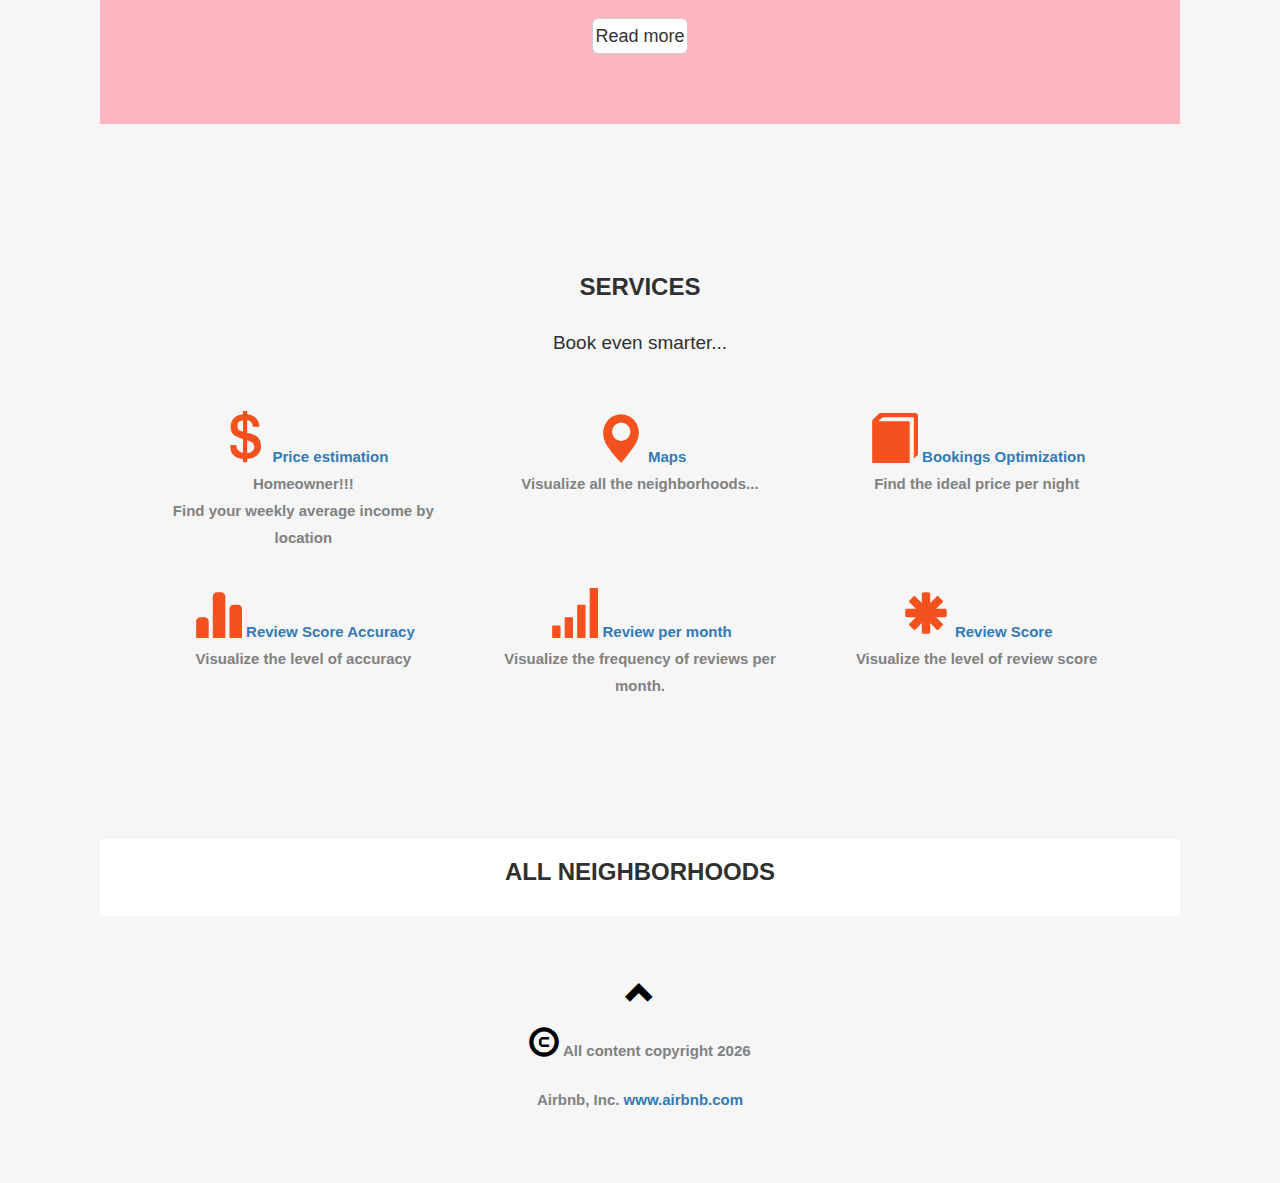
==== commit 450a2fdf: "Update index.html" ====
--- a/index.html
+++ b/index.html
@@ -14,13 +14,12 @@
 					            <span class="icon-bar"></span>  
 					            
 				             </button>
-				            <a class="navbar-brand" href="#"> Logo </a>
+				            
 			             </div>
 			          <div class="collapse navbar-collapse" id="myNavbar">
 				            <ul class="nav navbar-nav navbar-right">
 					            <li><a href="#about"> About </a></li>
 					            <li><a href="#experiences"> Experiences </a></li>
-					            <li><a href="#neighborhoods"> Neighborhoods </a></li>
 					            <li><a href="#homes"> Homes </a></li>
 					            <li><a href="#articles"> Articles </a></li>
 					            <li><a href="#services"> Services </a></li>
